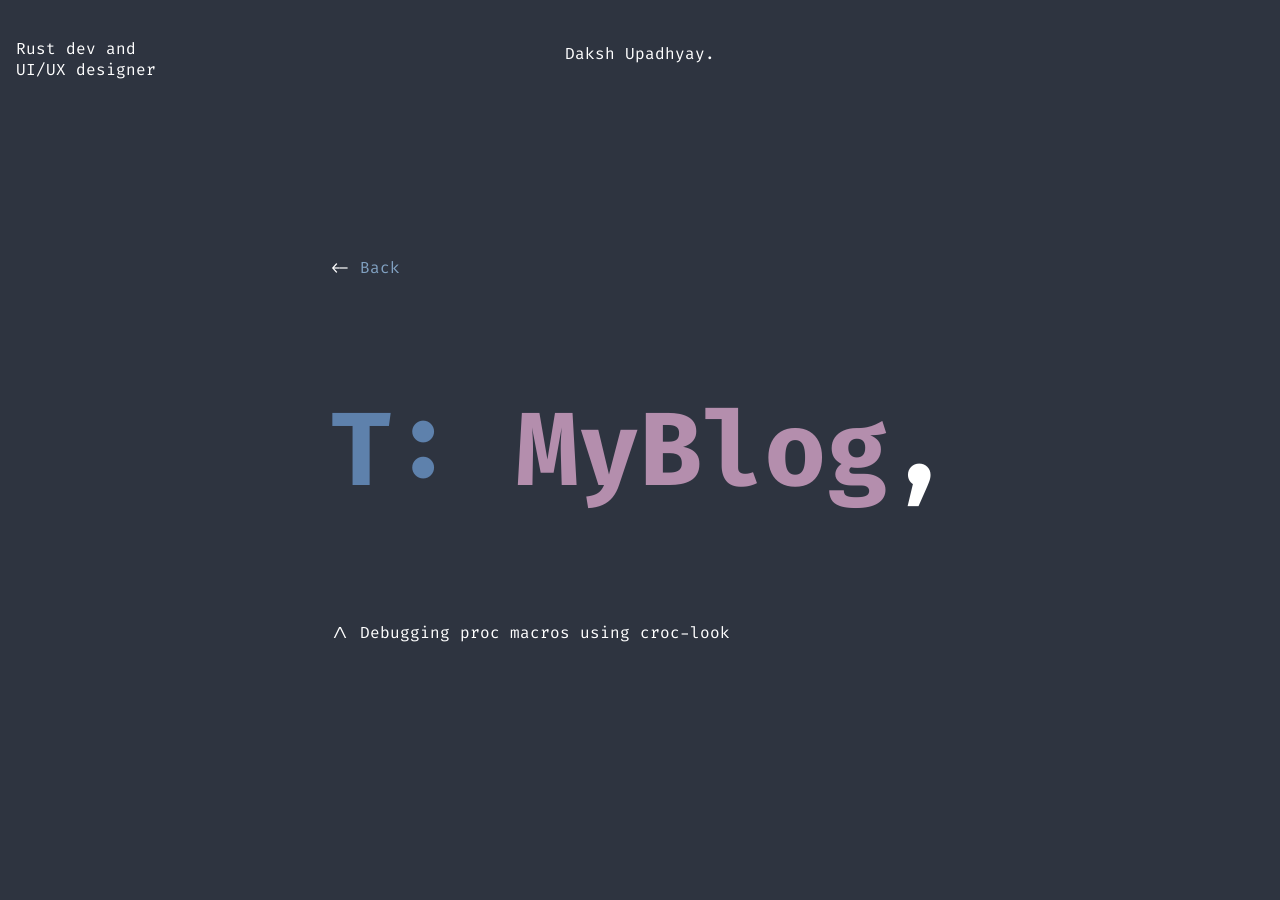
==== blog/index.html @ 4721a66f "Deploying to gh-pages from @ Daksh14/PW@8d841fd39e503995df10702f34d4fd4210673f80 🚀" ====
<!DOCTYPE html>
<html lang="en">

<head>
  <meta charset="UTF-8">
  <meta name="viewport" content="width=device-width, initial-scale=1.0">
  <meta name="description" content="This is my blog where I post about projects or interesting things" />
  <meta name="keywords" content="Rust, dev, Daksh, Upadhyay, blog">
  <!-- Open graph -->
  <meta property="og:title" content="Daksh Upadhyay's blog">
  <meta property="og:description" content="This is my blog where I post about projects or interesting things" />
  <meta property="og:type" content="website" />
  <meta property="og:locale" content="en_US">
  <!-- Twitter -->
  <meta name="twitter:card" content="summary">
  <meta name="twitter:site" content="@weegee970">
  <meta name="twitter:creator" content="@weegee970">
  <meta name="twitter:title" content="Daksh Upadhyay's Blog">
  <meta name="twitter:description" content="This is my blog where I post about projects or interesting things">
  <!-- Google -->
  <meta name="robots" content="noarchive"/>

  <title>Daksh Upadhyay's Blog</title>
  <!-- Fira Code -->
  <link rel="preconnect" href="https://fonts.googleapis.com">
  <link rel="preconnect" href="https://fonts.gstatic.com" crossorigin>
  <link href="https://fonts.googleapis.com/css2?family=Fira+Code:wght@300;400;500;700&display=swap" rel="stylesheet">
  <!-- Animate.css -->
  <link rel="stylesheet" href="https://cdnjs.cloudflare.com/ajax/libs/animate.css/4.1.1/animate.min.css">
  <!-- CSS File -->
  <link rel="stylesheet" href="../assets/styles/main.css">

  <!-- Global site tag (gtag.js) - Google Analytics -->
  <script async src="https://www.googletagmanager.com/gtag/js?id=G-94FNY2KKSH"></script>
  <script>
    window.dataLayer = window.dataLayer || [];
    function gtag(){dataLayer.push(arguments);}
    gtag('js', new Date());

    gtag('config', 'G-94FNY2KKSH');
  </script>
</head>
<body class="bg">
  <header>
    <div class="parent container-lg">
      <div class="left-part">
        <p class="no-margin-padding">Rust dev and <br>UI/UX designer</p></div>
        <div class="center-part"><p><a class="underline" href="./">Daksh Upadhyay.</a></p></div>
    </div>
  </header>
  <div class="container-lg bg">
    <main>
      <div class="first-page">
        <div>
          <p><- <a href="/" class="underline color-3">Back</a></p>
          <p class="main-text">
            <span class="color-2">T:</span> <span class="color-6">MyBlog</span>,</p>
          <p class="blog-listing">/\ <a class="underline" href="./dpmucl.html">Debugging proc macros using croc-look</a></p>
        </div>
      </div>
    </main>
  </div>
</body>
</html>
---- assets/styles/main.css ----
html{height:100%;box-sizing:border-box;font-size:100%}*,*:before,*:after{box-sizing:inherit}body{margin:0;padding:0;height:100%;overflow-x:hidden;font-family:"Fira Code",monospace !important;color:#fff}h1,h2,h3,h4,h5{margin:0;padding:0}h1{font-size:200%}.no-margin-padding{margin:0;padding:0}a{text-decoration:none;color:inherit}.color-1{color:#4c566a}.color-2{color:#5e81ac}.color-3{color:#81a1c1}.color-4{color:#88c0d0}.color-5{color:#ebcb8b}.color-6{color:#b48ead}.color-7{color:#22e0dc}.color-8{color:#a3be8c}.bg{background:#2e3440}.container-lg{margin:0 auto;padding-right:1rem;padding-left:1rem;width:100%}@media(min-width: 1200px){.container-lg{max-width:1500px}}@media(min-width: 1800px){.container-lg{max-width:1600px}}header{position:absolute;width:100%;height:80px}header .parent{display:grid;height:100%;grid-template-columns:repeat(3, 1fr);margin:0 auto}header .center-part{text-align:center}@media(max-width: 700px){header .center-part{grid-column:3;text-align:right}}header .center-part p{left:0;right:0}header .center-part,header .left-part{position:relative}header .center-part p,header .left-part p{white-space:nowrap;position:absolute;bottom:0}@media(max-width: 700px){header .center-part p,header .left-part p{font-size:10px}}header:after{flex:1;content:""}footer{background:#4c566a;padding:50px}@media(max-width: 700px){footer{padding:30px}}.commit-details{font-size:1rem}.main-text{white-space:nowrap;font-size:calc(1.775rem + 6.3vw);font-weight:900}@media(min-width: 1200px){.main-text{font-size:6.5rem}}@media(max-width: 940px){.main-text{font-size:calc(1.625rem + 4.5vw)}}@media(max-width: 940px)and (min-width: 1200px){.main-text{font-size:5rem}}@media(max-width: 600px){.main-text{font-size:calc(1.425rem + 2.1vw)}}@media(max-width: 600px)and (min-width: 1200px){.main-text{font-size:3rem}}main .first-page{height:100vh;display:flex;align-items:center;justify-content:center;flex-direction:column}main .first-page .blog-announcement{position:relative}main .first-page .blog-listing{white-space:nowrap}main .second-page{height:100%}main .second-page .projects{display:grid;grid-gap:20px;grid-template-columns:.5fr 1fr .8fr;grid-template-rows:1fr 1fr;grid-auto-rows:minmax(-webkit-min-content, -webkit-max-content);grid-auto-rows:minmax(min-content, max-content)}@media(max-width: 940px){main .second-page .projects{grid-template-rows:auto 1fr 1fr 1fr 1fr}}main .second-page .projects .title-text .inline-text{margin:0;padding:0;display:inline !important}@media(max-width: 940px){main .second-page .projects .title-text{grid-row:1;width:100%;grid-column:1}main .second-page .projects .title-text .inline-text{display:block !important}main .second-page .projects .title-text .inline-text br{display:none}}main .second-page .projects .rtoml{grid-row:2/3;grid-column:1/1;background:#b48ead}@media(max-width: 940px){main .second-page .projects .rtoml{grid-row:2;grid-column:1/span 3}}main .second-page .projects .octane{grid-row:1/span 2;grid-column:2/2;background-image:url("https://raw.githubusercontent.com/OctaneWeb/OctaneSite/develop/docs/assets/logo.png");background-size:cover}main .second-page .projects .octane .card{background:rgba(76,86,106,.6)}@media(max-width: 940px){main .second-page .projects .octane{grid-row:3;grid-column:1/span 3}}main .second-page .projects .co-chat{grid-row:1/1;grid-column:3/3}main .second-page .projects .co-chat .card{background:#ebcb8b;color:#000}@media(max-width: 940px){main .second-page .projects .co-chat{grid-row:4;grid-column:1/span 3}}main .second-page .projects .sanitizer .card{background:#5e81ac}main .second-page .projects .sanitizer .card .underline:after{background-color:#88c0d0}@media(max-width: 940px){main .second-page .projects .sanitizer{grid-row:5;grid-column:1/span 3}}main .second-page .card{height:100%;padding:25px;display:flex;align-items:center;border-radius:20px;background:#4c566a}@media(max-width: 940px){main .second-page .card{padding:20px}}main .second-page .card h1{font-weight:900;font-size:calc(1.325rem + 0.9vw)}@media(min-width: 1200px){main .second-page .card h1{font-size:2rem}}main .second-page .card h3{font-size:1.2rem;margin-top:10px}main .second-page .card span{font-size:12px}main .second-page .card button{margin-top:30px}main .blog-post{position:relative;top:150px;height:100%;display:flex;align-items:center;justify-content:center;flex-direction:column}main .blog-post ul{list-style-type:"-> "}main .blog-post ul li{margin-bottom:10px}main .blog-post code{background:#f9f5d7;color:#000;white-space:nowrap;padding:3px}main .blog-post pre{background:#f9f5d7;padding-left:2px}main .blog-post pre code{white-space:inherit;background:none}main .blog-post video{width:100%}main .blog-post .center{text-align:center}main .blog-post div{position:relative;max-width:60%}@media(max-width: 1000px){main .blog-post div{max-width:80%}}@media(max-width: 600px){main .blog-post div{max-width:100%}}main .blog-post .heading{max-width:90%;font-size:calc(1.375rem + 1.5vw);font-weight:900}@media(min-width: 1200px){main .blog-post .heading{font-size:2.5rem}}@media(max-width: 940px){main .blog-post .heading{font-size:calc(1.275rem + 0.3vw)}}@media(max-width: 940px)and (min-width: 1200px){main .blog-post .heading{font-size:1.5rem}}main .blog-post .date{margin-right:auto}main .blog-post .duration{position:absolute;right:0;margin:0;top:0}main .blog-post .content{font-weight:100;font-size:1.2em}main .blog-post .footer-blog{max-width:100%;width:100%;position:relative;margin-top:50px;margin-bottom:50px}main .third-page{padding-top:100px;padding-bottom:100px;text-align:center}button{background:rgba(0,0,0,0);border:1px solid #b48ead;border-radius:20px;font-family:"Fira Code";padding:10px;cursor:pointer;font-weight:bold;color:#fff;background:#b48ead;outline:none}.commit{display:inline;font-weight:900;background:linear-gradient(to right, #FFF 20%, #88C0D0 40%, #88C0D0 60%, #FFF 80%);background-size:400%;color:rgba(0,0,0,0);-webkit-background-clip:text;animation:shine 5s linear infinite;-webkit-animation:shine 5s linear infinite}@keyframes shine{to{background-position:400%}}.underline{display:inline-block;position:relative;cursor:pointer}.underline:after{content:"";position:absolute;width:100%;transform:scaleX(0);height:1px;bottom:0;top:90%;left:0;background-color:#fff;transform-origin:bottom right;transition:transform .25s ease-out}.underline:hover:after{transform:scaleX(1);transform-origin:bottom left}.equals{position:relative;left:-50px}.top{position:relative;top:-50px;opacity:0}.right{position:relative;right:-50px;opacity:0}.left{position:relative;left:-50px;opacity:0}.dots{opacity:0}
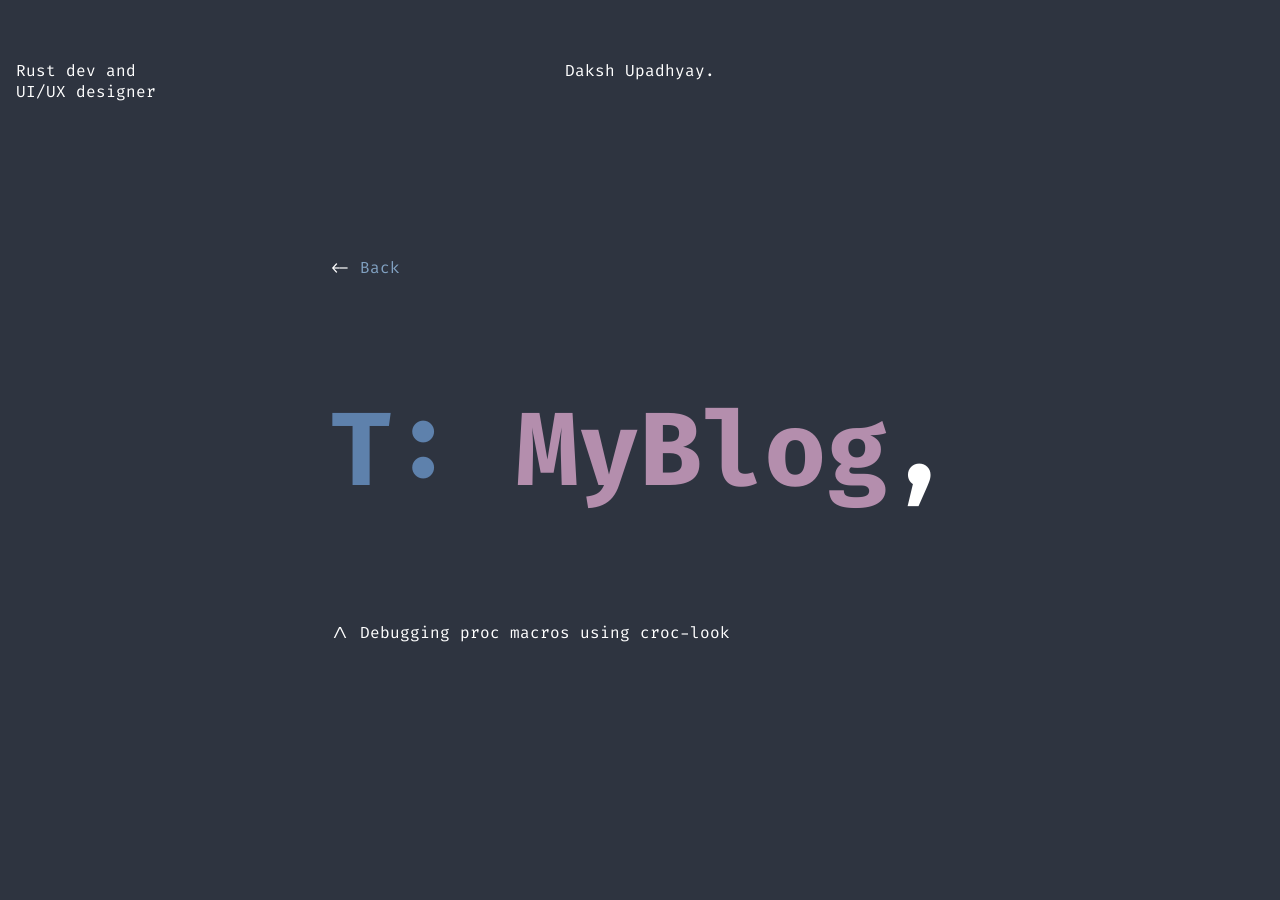
==== commit daca18a2: "Deploying to gh-pages from @ Daksh14/PW@a9b4611c2a81df8f268115107e72e4b042eb926b 🚀" ====
--- a/blog/index.html
+++ b/blog/index.html
@@ -39,6 +39,10 @@
 
     gtag('config', 'G-94FNY2KKSH');
   </script>
+  <script src="https://swetrix.org/swetrix.js" defer></script>
+  <!-- Ad -->
+  <script async src="https://pagead2.googlesyndication.com/pagead/js/adsbygoogle.js?client=ca-pub-7095099642760579"
+     crossorigin="anonymous"></script>
 </head>
 <body class="bg">
   <header>
@@ -60,5 +64,24 @@
       </div>
     </main>
   </div>
+  <script>
+    document.addEventListener('DOMContentLoaded', () => {
+      // Initialising the script with the Project ID
+      // you can find in the dashboards
+      swetrix.init('QgzKhY7hDGrm')
+
+      // Tracking page views
+      swetrix.trackViews()
+    })
+  </script>
+
+  <noscript>
+    <img
+      src="https://api.swetrix.com/log/noscript?pid=QgzKhY7hDGrm"
+      alt=""
+      referrerpolicy="no-referrer-when-downgrade"
+    />
+  </noscript>
+  
 </body>
 </html>
--- a/assets/styles/main.css
+++ b/assets/styles/main.css
@@ -1 +1 @@
-html{height:100%;box-sizing:border-box;font-size:100%}*,*:before,*:after{box-sizing:inherit}body{margin:0;padding:0;height:100%;overflow-x:hidden;font-family:"Fira Code",monospace !important;color:#fff}h1,h2,h3,h4,h5{margin:0;padding:0}h1{font-size:200%}.no-margin-padding{margin:0;padding:0}a{text-decoration:none;color:inherit}.color-1{color:#4c566a}.color-2{color:#5e81ac}.color-3{color:#81a1c1}.color-4{color:#88c0d0}.color-5{color:#ebcb8b}.color-6{color:#b48ead}.color-7{color:#22e0dc}.color-8{color:#a3be8c}.bg{background:#2e3440}.container-lg{margin:0 auto;padding-right:1rem;padding-left:1rem;width:100%}@media(min-width: 1200px){.container-lg{max-width:1500px}}@media(min-width: 1800px){.container-lg{max-width:1600px}}header{position:absolute;width:100%;height:80px}header .parent{display:grid;height:100%;grid-template-columns:repeat(3, 1fr);margin:0 auto}header .center-part{text-align:center}@media(max-width: 700px){header .center-part{grid-column:3;text-align:right}}header .center-part p{left:0;right:0}header .center-part,header .left-part{position:relative}header .center-part p,header .left-part p{white-space:nowrap;position:absolute;bottom:0}@media(max-width: 700px){header .center-part p,header .left-part p{font-size:10px}}header:after{flex:1;content:""}footer{background:#4c566a;padding:50px}@media(max-width: 700px){footer{padding:30px}}.commit-details{font-size:1rem}.main-text{white-space:nowrap;font-size:calc(1.775rem + 6.3vw);font-weight:900}@media(min-width: 1200px){.main-text{font-size:6.5rem}}@media(max-width: 940px){.main-text{font-size:calc(1.625rem + 4.5vw)}}@media(max-width: 940px)and (min-width: 1200px){.main-text{font-size:5rem}}@media(max-width: 600px){.main-text{font-size:calc(1.425rem + 2.1vw)}}@media(max-width: 600px)and (min-width: 1200px){.main-text{font-size:3rem}}main .first-page{height:100vh;display:flex;align-items:center;justify-content:center;flex-direction:column}main .first-page .blog-announcement{position:relative}main .first-page .blog-listing{white-space:nowrap}main .second-page{height:100%}main .second-page .projects{display:grid;grid-gap:20px;grid-template-columns:.5fr 1fr .8fr;grid-template-rows:1fr 1fr;grid-auto-rows:minmax(-webkit-min-content, -webkit-max-content);grid-auto-rows:minmax(min-content, max-content)}@media(max-width: 940px){main .second-page .projects{grid-template-rows:auto 1fr 1fr 1fr 1fr}}main .second-page .projects .title-text .inline-text{margin:0;padding:0;display:inline !important}@media(max-width: 940px){main .second-page .projects .title-text{grid-row:1;width:100%;grid-column:1}main .second-page .projects .title-text .inline-text{display:block !important}main .second-page .projects .title-text .inline-text br{display:none}}main .second-page .projects .rtoml{grid-row:2/3;grid-column:1/1;background:#b48ead}@media(max-width: 940px){main .second-page .projects .rtoml{grid-row:2;grid-column:1/span 3}}main .second-page .projects .octane{grid-row:1/span 2;grid-column:2/2;background-image:url("https://raw.githubusercontent.com/OctaneWeb/OctaneSite/develop/docs/assets/logo.png");background-size:cover}main .second-page .projects .octane .card{background:rgba(76,86,106,.6)}@media(max-width: 940px){main .second-page .projects .octane{grid-row:3;grid-column:1/span 3}}main .second-page .projects .co-chat{grid-row:1/1;grid-column:3/3}main .second-page .projects .co-chat .card{background:#ebcb8b;color:#000}@media(max-width: 940px){main .second-page .projects .co-chat{grid-row:4;grid-column:1/span 3}}main .second-page .projects .sanitizer .card{background:#5e81ac}main .second-page .projects .sanitizer .card .underline:after{background-color:#88c0d0}@media(max-width: 940px){main .second-page .projects .sanitizer{grid-row:5;grid-column:1/span 3}}main .second-page .card{height:100%;padding:25px;display:flex;align-items:center;border-radius:20px;background:#4c566a}@media(max-width: 940px){main .second-page .card{padding:20px}}main .second-page .card h1{font-weight:900;font-size:calc(1.325rem + 0.9vw)}@media(min-width: 1200px){main .second-page .card h1{font-size:2rem}}main .second-page .card h3{font-size:1.2rem;margin-top:10px}main .second-page .card span{font-size:12px}main .second-page .card button{margin-top:30px}main .blog-post{position:relative;top:150px;height:100%;display:flex;align-items:center;justify-content:center;flex-direction:column}main .blog-post ul{list-style-type:"-> "}main .blog-post ul li{margin-bottom:10px}main .blog-post code{background:#f9f5d7;color:#000;white-space:nowrap;padding:3px}main .blog-post pre{background:#f9f5d7;padding-left:2px}main .blog-post pre code{white-space:inherit;background:none}main .blog-post video{width:100%}main .blog-post .center{text-align:center}main .blog-post div{position:relative;max-width:60%}@media(max-width: 1000px){main .blog-post div{max-width:80%}}@media(max-width: 600px){main .blog-post div{max-width:100%}}main .blog-post .heading{max-width:90%;font-size:calc(1.375rem + 1.5vw);font-weight:900}@media(min-width: 1200px){main .blog-post .heading{font-size:2.5rem}}@media(max-width: 940px){main .blog-post .heading{font-size:calc(1.275rem + 0.3vw)}}@media(max-width: 940px)and (min-width: 1200px){main .blog-post .heading{font-size:1.5rem}}main .blog-post .date{margin-right:auto}main .blog-post .duration{position:absolute;right:0;margin:0;top:0}main .blog-post .content{font-weight:100;font-size:1.2em}main .blog-post .footer-blog{max-width:100%;width:100%;position:relative;margin-top:50px;margin-bottom:50px}main .third-page{padding-top:100px;padding-bottom:100px;text-align:center}button{background:rgba(0,0,0,0);border:1px solid #b48ead;border-radius:20px;font-family:"Fira Code";padding:10px;cursor:pointer;font-weight:bold;color:#fff;background:#b48ead;outline:none}.commit{display:inline;font-weight:900;background:linear-gradient(to right, #FFF 20%, #88C0D0 40%, #88C0D0 60%, #FFF 80%);background-size:400%;color:rgba(0,0,0,0);-webkit-background-clip:text;animation:shine 5s linear infinite;-webkit-animation:shine 5s linear infinite}@keyframes shine{to{background-position:400%}}.underline{display:inline-block;position:relative;cursor:pointer}.underline:after{content:"";position:absolute;width:100%;transform:scaleX(0);height:1px;bottom:0;top:90%;left:0;background-color:#fff;transform-origin:bottom right;transition:transform .25s ease-out}.underline:hover:after{transform:scaleX(1);transform-origin:bottom left}.equals{position:relative;left:-50px}.top{position:relative;top:-50px;opacity:0}.right{position:relative;right:-50px;opacity:0}.left{position:relative;left:-50px;opacity:0}.dots{opacity:0}
+html{height:100%;box-sizing:border-box;font-size:100%}*,*:before,*:after{box-sizing:inherit}body{margin:0;padding:0;height:100%;overflow-x:hidden;font-family:"Fira Code",monospace !important;color:#fff}h1,h2,h3,h4,h5{margin:0;padding:0}h1{font-size:200%}.no-margin-padding{margin:0;padding:0}a{text-decoration:none;color:inherit}.color-1{color:#4c566a}.color-2{color:#5e81ac}.color-3{color:#81a1c1}.color-4{color:#88c0d0}.color-5{color:#ebcb8b}.color-6{color:#b48ead}.color-7{color:#22e0dc}.color-8{color:#a3be8c}.bg{background:#2e3440}.container-lg{margin:0 auto;padding-right:1rem;padding-left:1rem;width:100%}@media(min-width: 1200px){.container-lg{max-width:1500px}}@media(min-width: 1800px){.container-lg{max-width:1600px}}header{position:absolute;width:100%;height:80px}header .parent{display:grid;height:100%;grid-template-columns:repeat(3, 1fr);margin:0 auto}header .center-part{text-align:center}@media(max-width: 700px){header .center-part{grid-column:3;text-align:right}}header .center-part p{left:0;right:0}header .center-part p,header .left-part p,header .right-part p{display:inline;white-space:nowrap;position:relative;top:60px}@media(max-width: 700px){header .center-part p,header .left-part p,header .right-part p{font-size:10px}}header .right-part{text-align:right;grid-column:3}header .right-part p{margin-right:20px}header:after{flex:1;content:""}footer{background:#4c566a;padding:50px}@media(max-width: 700px){footer{padding:30px}}.commit-details{font-size:1rem}.main-text{white-space:nowrap;font-size:calc(1.775rem + 6.3vw);font-weight:900}@media(min-width: 1200px){.main-text{font-size:6.5rem}}@media(max-width: 940px){.main-text{font-size:calc(1.625rem + 4.5vw)}}@media(max-width: 940px)and (min-width: 1200px){.main-text{font-size:5rem}}@media(max-width: 600px){.main-text{font-size:calc(1.425rem + 2.1vw)}}@media(max-width: 600px)and (min-width: 1200px){.main-text{font-size:3rem}}main .first-page{height:100vh;display:flex;align-items:center;justify-content:center;flex-direction:column}main .first-page .blog-announcement{position:relative}main .second-page{height:100%}main .second-page .projects{display:grid;grid-gap:20px;grid-template-columns:.5fr 1fr .8fr;grid-template-rows:1fr 1fr 1fr;grid-auto-rows:minmax(-webkit-min-content, -webkit-max-content);grid-auto-rows:minmax(min-content, max-content)}@media(max-width: 940px){main .second-page .projects{grid-template-rows:auto 1fr 1fr 1fr 1fr 1fr}}main .second-page .projects .title-text .inline-text{margin:0;padding:0;display:inline !important}@media(max-width: 940px){main .second-page .projects .title-text{grid-row:1;width:100%;grid-column:1}main .second-page .projects .title-text .inline-text{display:block !important}main .second-page .projects .title-text .inline-text br{display:none}}main .second-page .projects .rtoml{grid-row:2/3;grid-column:1/1;background:#b48ead}@media(max-width: 940px){main .second-page .projects .rtoml{grid-row:2;grid-column:1/span 3}}main .second-page .projects .octane{grid-row:1/span 2;grid-column:2/2;background-image:url("https://raw.githubusercontent.com/OctaneWeb/OctaneSite/develop/docs/assets/logo.png");background-size:cover}main .second-page .projects .octane .card{background:rgba(76,86,106,.6)}@media(max-width: 940px){main .second-page .projects .octane{grid-row:3;grid-column:1/span 3}}main .second-page .projects .co-chat{grid-row:1/1;grid-column:3/3}main .second-page .projects .co-chat .card{background:#ebcb8b;color:#000}@media(max-width: 940px){main .second-page .projects .co-chat{grid-row:4;grid-column:1/span 3}}main .second-page .projects .sanitizer .card{background:#5e81ac}main .second-page .projects .sanitizer .card .underline:after{background-color:#88c0d0}@media(max-width: 940px){main .second-page .projects .sanitizer{grid-row:5;grid-column:1/span 3}}main .second-page .projects .croc-look{grid-row:3/3;grid-column:1/3}main .second-page .projects .croc-look .card{background:#4c566a}main .second-page .projects .croc-look .card .underline:after{background-color:#88c0d0}@media(max-width: 940px){main .second-page .projects .croc-look{grid-row:6;grid-column:1/span 3}}main .second-page .projects .iso-rs{color:#000;grid-row:3/3;grid-column:3/4}main .second-page .projects .iso-rs .card{background:#88c0d0}main .second-page .projects .iso-rs .card .underline:after{background-color:#88c0d0}@media(max-width: 940px){main .second-page .projects .iso-rs{grid-row:7;grid-column:1/span 3}}main .second-page .card{height:100%;padding:25px;display:flex;align-items:center;border-radius:20px;background:#4c566a}main .second-page .card .other-info{font-size:.8em}@media(max-width: 940px){main .second-page .card{padding:20px}}main .second-page .card h1{font-weight:900;font-size:calc(1.325rem + 0.9vw)}@media(min-width: 1200px){main .second-page .card h1{font-size:2rem}}main .second-page .card h3{font-size:1.2rem;margin-top:10px}main .second-page .card span{font-size:12px}main .second-page .card button{margin-top:10px}main .blog-post{position:relative;top:150px;height:100%;display:flex;align-items:center;justify-content:center;flex-direction:column}main .blog-post ul{list-style-type:"-> "}main .blog-post ul li{margin-bottom:10px}main .blog-post code{background:#f9f5d7;color:#000;padding:3px}main .blog-post pre{background:#f9f5d7;padding-left:2px}main .blog-post pre code{background:none}main .blog-post video{width:100%}main .blog-post .center{text-align:center}main .blog-post div{position:relative;max-width:60%}@media(max-width: 1000px){main .blog-post div{max-width:80%}}@media(max-width: 600px){main .blog-post div{max-width:100%}}main .blog-post .heading{max-width:90%;font-size:calc(1.375rem + 1.5vw);font-weight:900}@media(min-width: 1200px){main .blog-post .heading{font-size:2.5rem}}@media(max-width: 940px){main .blog-post .heading{font-size:calc(1.275rem + 0.3vw)}}@media(max-width: 940px)and (min-width: 1200px){main .blog-post .heading{font-size:1.5rem}}main .blog-post .date{margin-right:auto}main .blog-post .duration{position:absolute;right:0;top:0}main .blog-post .content{font-weight:100;font-size:1.2em}main .blog-post .footer-blog{max-width:100%;width:100%;position:relative;margin-top:50px;margin-bottom:50px}main .third-page{padding-top:100px;padding-bottom:100px;text-align:center}button{background:rgba(0,0,0,0);border:1px solid #b48ead;border-radius:20px;font-family:"Fira Code";padding:10px;cursor:pointer;font-weight:bold;color:#fff;background:#b48ead;outline:none}.commit{display:inline;font-weight:900;background:linear-gradient(to right, #FFF 20%, #88C0D0 40%, #88C0D0 60%, #FFF 80%);background-size:400%;color:rgba(0,0,0,0);-webkit-background-clip:text;animation:shine 5s linear infinite;-webkit-animation:shine 5s linear infinite}@keyframes shine{to{background-position:400%}}.underline{display:inline-block;position:relative;cursor:pointer}.underline:after{content:"";position:absolute;width:100%;transform:scaleX(0);height:1px;bottom:0;top:90%;left:0;background-color:#fff;transform-origin:bottom right;transition:transform .25s ease-out}.underline:hover:after{transform:scaleX(1);transform-origin:bottom left}.equals{position:relative;left:-50px}.top{position:relative;top:-50px;opacity:0}.right{position:relative;right:-50px;opacity:0}.left{position:relative;left:-50px;opacity:0}.dots{opacity:0}
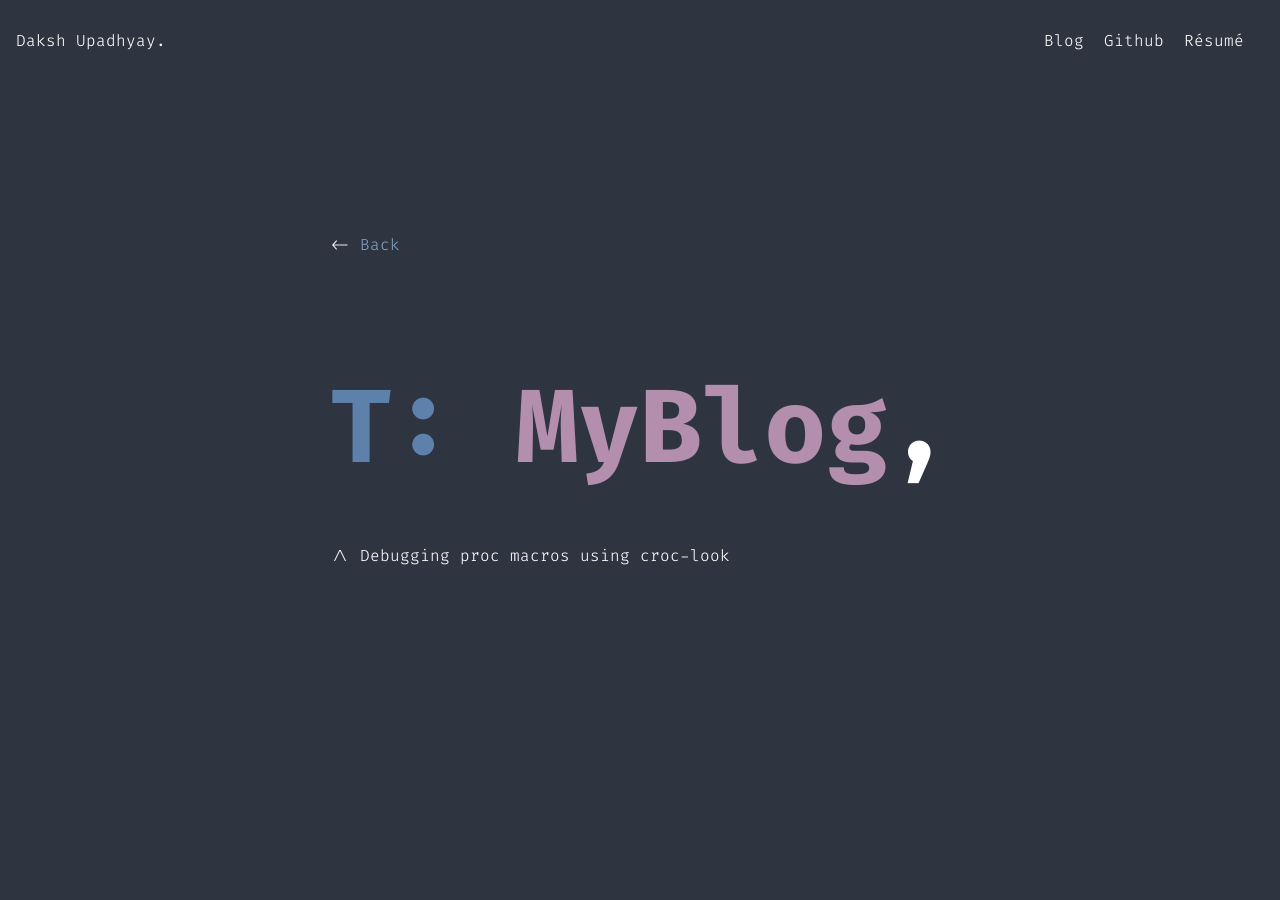
==== commit 11ccd0ad: "Deploying to gh-pages from @ Daksh14/PW@a15ccd7bb21bb9f2c021adbe315d5c6ece869917 🚀" ====
--- a/blog/index.html
+++ b/blog/index.html
@@ -47,14 +47,15 @@
 <body class="bg">
   <header>
     <div class="parent container-lg">
-      <div class="left-part">
-        <p class="no-margin-padding">Rust dev and <br>UI/UX designer</p></div>
-        <div class="center-part"><p><a class="underline" href="./">Daksh Upadhyay.</a></p></div>
+      <div class="left-part"><p class="no-margin-padding">Daksh Upadhyay.</p></div>
+        <div class="right-part">
+          <p class="no-margin-padding"><a class="underline" href="/blog">Blog</a></p><p class="no-margin-padding"><a class="underline" href="https://github.com/Daksh14">Github</a></p><p class="no-margin-padding"><a class="underline" href="/Resume-cencored.pdf">Résumé</a></p>
+        </div>
     </div>
   </header>
-  <div class="container-lg bg">
-    <main>
-      <div class="first-page">
+  <div class="container-lg bg" style="height: 100%;">
+    <main style="height: 100%;">
+      <div class="first-page first-page-blog" style="height: 100%;">
         <div>
           <p><- <a href="/" class="underline color-3">Back</a></p>
           <p class="main-text">
--- a/assets/styles/main.css
+++ b/assets/styles/main.css
@@ -1 +1 @@
-html{height:100%;box-sizing:border-box;font-size:100%}*,*:before,*:after{box-sizing:inherit}body{margin:0;padding:0;height:100%;overflow-x:hidden;font-family:"Fira Code",monospace !important;color:#fff}h1,h2,h3,h4,h5{margin:0;padding:0}h1{font-size:200%}.no-margin-padding{margin:0;padding:0}a{text-decoration:none;color:inherit}.color-1{color:#4c566a}.color-2{color:#5e81ac}.color-3{color:#81a1c1}.color-4{color:#88c0d0}.color-5{color:#ebcb8b}.color-6{color:#b48ead}.color-7{color:#22e0dc}.color-8{color:#a3be8c}.bg{background:#2e3440}.container-lg{margin:0 auto;padding-right:1rem;padding-left:1rem;width:100%}@media(min-width: 1200px){.container-lg{max-width:1500px}}@media(min-width: 1800px){.container-lg{max-width:1600px}}header{position:absolute;width:100%;height:80px}header .parent{display:grid;height:100%;grid-template-columns:repeat(3, 1fr);margin:0 auto}header .center-part{text-align:center}@media(max-width: 700px){header .center-part{grid-column:3;text-align:right}}header .center-part p{left:0;right:0}header .center-part p,header .left-part p,header .right-part p{display:inline;white-space:nowrap;position:relative;top:60px}@media(max-width: 700px){header .center-part p,header .left-part p,header .right-part p{font-size:10px}}header .right-part{text-align:right;grid-column:3}header .right-part p{margin-right:20px}header:after{flex:1;content:""}footer{background:#4c566a;padding:50px}@media(max-width: 700px){footer{padding:30px}}.commit-details{font-size:1rem}.main-text{white-space:nowrap;font-size:calc(1.775rem + 6.3vw);font-weight:900}@media(min-width: 1200px){.main-text{font-size:6.5rem}}@media(max-width: 940px){.main-text{font-size:calc(1.625rem + 4.5vw)}}@media(max-width: 940px)and (min-width: 1200px){.main-text{font-size:5rem}}@media(max-width: 600px){.main-text{font-size:calc(1.425rem + 2.1vw)}}@media(max-width: 600px)and (min-width: 1200px){.main-text{font-size:3rem}}main .first-page{height:100vh;display:flex;align-items:center;justify-content:center;flex-direction:column}main .first-page .blog-announcement{position:relative}main .second-page{height:100%}main .second-page .projects{display:grid;grid-gap:20px;grid-template-columns:.5fr 1fr .8fr;grid-template-rows:1fr 1fr 1fr;grid-auto-rows:minmax(-webkit-min-content, -webkit-max-content);grid-auto-rows:minmax(min-content, max-content)}@media(max-width: 940px){main .second-page .projects{grid-template-rows:auto 1fr 1fr 1fr 1fr 1fr}}main .second-page .projects .title-text .inline-text{margin:0;padding:0;display:inline !important}@media(max-width: 940px){main .second-page .projects .title-text{grid-row:1;width:100%;grid-column:1}main .second-page .projects .title-text .inline-text{display:block !important}main .second-page .projects .title-text .inline-text br{display:none}}main .second-page .projects .rtoml{grid-row:2/3;grid-column:1/1;background:#b48ead}@media(max-width: 940px){main .second-page .projects .rtoml{grid-row:2;grid-column:1/span 3}}main .second-page .projects .octane{grid-row:1/span 2;grid-column:2/2;background-image:url("https://raw.githubusercontent.com/OctaneWeb/OctaneSite/develop/docs/assets/logo.png");background-size:cover}main .second-page .projects .octane .card{background:rgba(76,86,106,.6)}@media(max-width: 940px){main .second-page .projects .octane{grid-row:3;grid-column:1/span 3}}main .second-page .projects .co-chat{grid-row:1/1;grid-column:3/3}main .second-page .projects .co-chat .card{background:#ebcb8b;color:#000}@media(max-width: 940px){main .second-page .projects .co-chat{grid-row:4;grid-column:1/span 3}}main .second-page .projects .sanitizer .card{background:#5e81ac}main .second-page .projects .sanitizer .card .underline:after{background-color:#88c0d0}@media(max-width: 940px){main .second-page .projects .sanitizer{grid-row:5;grid-column:1/span 3}}main .second-page .projects .croc-look{grid-row:3/3;grid-column:1/3}main .second-page .projects .croc-look .card{background:#4c566a}main .second-page .projects .croc-look .card .underline:after{background-color:#88c0d0}@media(max-width: 940px){main .second-page .projects .croc-look{grid-row:6;grid-column:1/span 3}}main .second-page .projects .iso-rs{color:#000;grid-row:3/3;grid-column:3/4}main .second-page .projects .iso-rs .card{background:#88c0d0}main .second-page .projects .iso-rs .card .underline:after{background-color:#88c0d0}@media(max-width: 940px){main .second-page .projects .iso-rs{grid-row:7;grid-column:1/span 3}}main .second-page .card{height:100%;padding:25px;display:flex;align-items:center;border-radius:20px;background:#4c566a}main .second-page .card .other-info{font-size:.8em}@media(max-width: 940px){main .second-page .card{padding:20px}}main .second-page .card h1{font-weight:900;font-size:calc(1.325rem + 0.9vw)}@media(min-width: 1200px){main .second-page .card h1{font-size:2rem}}main .second-page .card h3{font-size:1.2rem;margin-top:10px}main .second-page .card span{font-size:12px}main .second-page .card button{margin-top:10px}main .blog-post{position:relative;top:150px;height:100%;display:flex;align-items:center;justify-content:center;flex-direction:column}main .blog-post ul{list-style-type:"-> "}main .blog-post ul li{margin-bottom:10px}main .blog-post code{background:#f9f5d7;color:#000;padding:3px}main .blog-post pre{background:#f9f5d7;padding-left:2px}main .blog-post pre code{background:none}main .blog-post video{width:100%}main .blog-post .center{text-align:center}main .blog-post div{position:relative;max-width:60%}@media(max-width: 1000px){main .blog-post div{max-width:80%}}@media(max-width: 600px){main .blog-post div{max-width:100%}}main .blog-post .heading{max-width:90%;font-size:calc(1.375rem + 1.5vw);font-weight:900}@media(min-width: 1200px){main .blog-post .heading{font-size:2.5rem}}@media(max-width: 940px){main .blog-post .heading{font-size:calc(1.275rem + 0.3vw)}}@media(max-width: 940px)and (min-width: 1200px){main .blog-post .heading{font-size:1.5rem}}main .blog-post .date{margin-right:auto}main .blog-post .duration{position:absolute;right:0;top:0}main .blog-post .content{font-weight:100;font-size:1.2em}main .blog-post .footer-blog{max-width:100%;width:100%;position:relative;margin-top:50px;margin-bottom:50px}main .third-page{padding-top:100px;padding-bottom:100px;text-align:center}button{background:rgba(0,0,0,0);border:1px solid #b48ead;border-radius:20px;font-family:"Fira Code";padding:10px;cursor:pointer;font-weight:bold;color:#fff;background:#b48ead;outline:none}.commit{display:inline;font-weight:900;background:linear-gradient(to right, #FFF 20%, #88C0D0 40%, #88C0D0 60%, #FFF 80%);background-size:400%;color:rgba(0,0,0,0);-webkit-background-clip:text;animation:shine 5s linear infinite;-webkit-animation:shine 5s linear infinite}@keyframes shine{to{background-position:400%}}.underline{display:inline-block;position:relative;cursor:pointer}.underline:after{content:"";position:absolute;width:100%;transform:scaleX(0);height:1px;bottom:0;top:90%;left:0;background-color:#fff;transform-origin:bottom right;transition:transform .25s ease-out}.underline:hover:after{transform:scaleX(1);transform-origin:bottom left}.equals{position:relative;left:-50px}.top{position:relative;top:-50px;opacity:0}.right{position:relative;right:-50px;opacity:0}.left{position:relative;left:-50px;opacity:0}.dots{opacity:0}
+html{height:100%;box-sizing:border-box;font-size:100%}*,*:before,*:after{box-sizing:inherit}body{margin:0;padding:0;height:100%;overflow-x:hidden;font-family:"Fira Code",monospace !important;color:#fff}h1,h2,h3,h4,h5{margin:0;padding:0}h1{font-size:200%}.no-margin-padding{margin:0;padding:0}a{text-decoration:none;color:inherit}.color-1{color:#4c566a}.color-2{color:#5e81ac}.color-3{color:#81a1c1}.color-4{color:#88c0d0}.color-5{color:#ebcb8b}.color-6{color:#b48ead}.color-7{color:#22e0dc}.color-8{color:#a3be8c}.bg{background:#2e3440}.container-lg{margin:0 auto;padding-right:1rem;padding-left:1rem;width:100%}@media(min-width: 1200px){.container-lg{max-width:1500px}}@media(min-width: 1800px){.container-lg{max-width:1600px}}header{position:absolute;width:100%}header .parent{display:grid;height:100%;grid-template-columns:repeat(3, 1fr);margin:0 auto}header .center-part{text-align:center}@media(max-width: 700px){header .center-part{grid-column:3;text-align:right}}header .center-part p{left:0;right:0}header .center-part,header .left-part,header .right-part{margin-top:30px}header .center-part p,header .left-part p,header .right-part p{margin:0;display:inline;white-space:nowrap}@media(max-width: 700px){header .center-part p,header .left-part p,header .right-part p{font-size:10px}}header .right-part{text-align:right;grid-column:3}header .right-part p{margin-right:20px}header:after{flex:1;content:""}footer{background:#4c566a;padding:50px}@media(max-width: 700px){footer{padding:30px;font-size:10px}}.commit-details{font-size:1rem}p{font-weight:lighter}.main-text{white-space:nowrap;font-size:calc(1.775rem + 6.3vw);font-weight:900}@media(min-width: 1200px){.main-text{font-size:6.5rem}}@media(max-width: 940px){.main-text{font-size:calc(1.625rem + 4.5vw)}}@media(max-width: 940px)and (min-width: 1200px){.main-text{font-size:5rem}}@media(max-width: 600px){.main-text{font-size:calc(1.425rem + 2.1vw);margin-top:30%}}@media(max-width: 600px)and (min-width: 1200px){.main-text{font-size:3rem}}main .first-page{display:flex;align-items:center;justify-content:center;flex-direction:column}main .first-page .blog-announcement{position:relative;margin-bottom:50px}main .first-page .main-text{margin-bottom:50px}main .first-page-blog{position:relative;top:-50px}main .second-page{height:100%}main .second-page .projects{display:grid;grid-gap:20px;grid-template-columns:.5fr 1fr .8fr;grid-template-rows:1fr 1fr 1fr;grid-auto-rows:minmax(min-content, max-content)}@media(max-width: 940px){main .second-page .projects{grid-template-rows:auto 1fr 1fr 1fr 1fr 1fr}}main .second-page .projects .title-text .inline-text{margin:0;padding:0;display:inline !important}@media(max-width: 940px){main .second-page .projects .title-text{grid-row:1;width:100%;grid-column:1}main .second-page .projects .title-text .inline-text{display:block !important}main .second-page .projects .title-text .inline-text br{display:none}}main .second-page .projects .rtoml{grid-row:2/3;grid-column:1/1;background:#5e81ac}@media(max-width: 940px){main .second-page .projects .rtoml{grid-row:2;grid-column:1/span 3}}main .second-page .projects .octane{grid-row:1/span 2;grid-column:2/2;background-image:url("https://raw.githubusercontent.com/OctaneWeb/OctaneSite/develop/docs/assets/logo.png");background-size:cover}main .second-page .projects .octane .card{background:rgba(76,86,106,.6)}@media(max-width: 940px){main .second-page .projects .octane{grid-row:3;grid-column:1/span 3}}main .second-page .projects .co-chat{grid-row:1/1;grid-column:3/3}main .second-page .projects .co-chat .card{background:#88c0d0;color:#000}@media(max-width: 940px){main .second-page .projects .co-chat{grid-row:4;grid-column:1/span 3}}main .second-page .projects .sanitizer .card{background:#5e81ac}main .second-page .projects .sanitizer .card .underline:after{background-color:#88c0d0}@media(max-width: 940px){main .second-page .projects .sanitizer{grid-row:5;grid-column:1/span 3}}main .second-page .projects .croc-look{grid-row:3/3;grid-column:1/3}main .second-page .projects .croc-look .card{background:#4c566a}main .second-page .projects .croc-look .card .underline:after{background-color:#88c0d0}@media(max-width: 940px){main .second-page .projects .croc-look{grid-row:6;grid-column:1/span 3}}main .second-page .projects .iso-rs{color:#000;grid-row:3/3;grid-column:3/4}main .second-page .projects .iso-rs .card{background:#88c0d0}main .second-page .projects .iso-rs .card .underline:after{background-color:#88c0d0}@media(max-width: 940px){main .second-page .projects .iso-rs{grid-row:7;grid-column:1/span 3}}main .second-page .card{height:100%;padding:25px;display:flex;align-items:center;border-radius:20px;background:#4c566a}main .second-page .card .other-info{font-size:.8em}@media(max-width: 940px){main .second-page .card{padding:20px}}@media(max-width: 600px){main .second-page .card{padding:15px}}main .second-page .card h1{font-weight:900;font-size:calc(1.325rem + 0.9vw)}@media(min-width: 1200px){main .second-page .card h1{font-size:2rem}}main .second-page .card h3{font-size:1.2rem;margin-top:10px}main .second-page .card span{font-size:12px}main .second-page .card button{margin-top:10px}main .blog-post{position:relative;top:150px;height:100%;display:flex;align-items:center;justify-content:center;flex-direction:column}main .blog-post ul{list-style-type:"-> "}main .blog-post ul li{margin-bottom:10px}main .blog-post code{background:#f9f5d7;color:#000;padding:3px}main .blog-post pre{background:#f9f5d7;padding-left:2px}main .blog-post pre code{background:none}main .blog-post video{width:100%}main .blog-post .center{text-align:center}main .blog-post div{position:relative;max-width:60%}@media(max-width: 1000px){main .blog-post div{max-width:80%}}@media(max-width: 600px){main .blog-post div{max-width:100%}}main .blog-post .heading{max-width:90%;font-size:calc(1.375rem + 1.5vw);font-weight:900}@media(min-width: 1200px){main .blog-post .heading{font-size:2.5rem}}@media(max-width: 940px){main .blog-post .heading{font-size:calc(1.275rem + 0.3vw)}}@media(max-width: 940px)and (min-width: 1200px){main .blog-post .heading{font-size:1.5rem}}main .blog-post .date{margin-right:auto}main .blog-post .duration{position:absolute;right:0;top:0}main .blog-post .content{font-weight:100;font-size:1.2em}main .blog-post .footer-blog{max-width:100%;width:100%;position:relative;margin-top:50px;margin-bottom:50px}main .third-page{padding-top:100px;padding-bottom:100px;text-align:center}button{background:rgba(0,0,0,0);border:1px solid #b48ead;border-radius:20px;font-family:"Fira Code";padding:10px;cursor:pointer;font-weight:bold;color:#fff;background:#b48ead;outline:none}.commit{display:inline;font-weight:900;background:linear-gradient(to right, #FFF 20%, #88C0D0 40%, #88C0D0 60%, #FFF 80%);background-size:400%;color:rgba(0,0,0,0);-webkit-background-clip:text;animation:shine 5s linear infinite;-webkit-animation:shine 5s linear infinite}@keyframes shine{to{background-position:400%}}.underline{display:inline-block;position:relative;cursor:pointer}.underline:after{content:"";position:absolute;width:100%;transform:scaleX(0);height:1px;bottom:0;top:90%;left:0;background-color:#fff;transform-origin:bottom right;transition:transform .25s ease-out}.underline:hover:after{transform:scaleX(1);transform-origin:bottom left}.equals{position:relative;left:-50px}.top{position:relative;top:-50px;opacity:0}.right{position:relative;right:-50px;opacity:0}.left{position:relative;left:-50px;opacity:0}.dots{opacity:0}
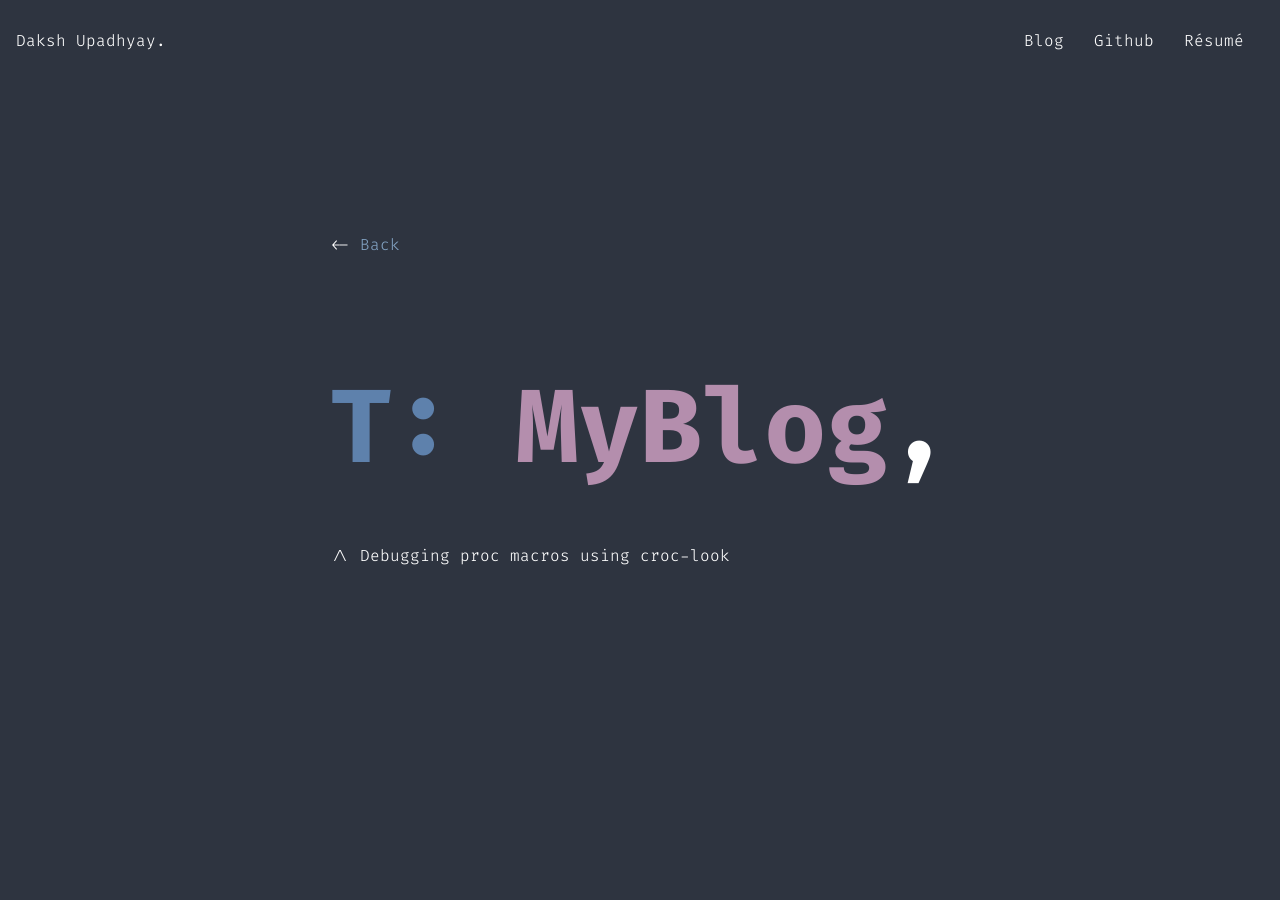
==== commit 27181d2d: "Deploying to gh-pages from @ Daksh14/PW@fe9d8030ebc2023c368b7fa538963999985ef4d6 🚀" ====
--- a/blog/index.html
+++ b/blog/index.html
@@ -1,88 +1,126 @@
 <!DOCTYPE html>
 <html lang="en">
+  <head>
+    <meta charset="UTF-8" />
+    <meta name="viewport" content="width=device-width, initial-scale=1.0" />
+    <meta
+      name="description"
+      content="This is my blog where I post about projects or interesting things"
+    />
+    <meta name="keywords" content="Rust, dev, Daksh, Upadhyay, blog" />
+    <!-- Open graph -->
+    <meta property="og:title" content="Daksh Upadhyay's blog" />
+    <meta
+      property="og:description"
+      content="This is my blog where I post about projects or interesting things"
+    />
+    <meta property="og:type" content="website" />
+    <meta property="og:locale" content="en_US" />
+    <!-- Twitter -->
+    <meta name="twitter:card" content="summary" />
+    <meta name="twitter:site" content="@weegee970" />
+    <meta name="twitter:creator" content="@weegee970" />
+    <meta name="twitter:title" content="Daksh Upadhyay's Blog" />
+    <meta
+      name="twitter:description"
+      content="This is my blog where I post about projects or interesting things"
+    />
+    <!-- Google -->
+    <meta name="robots" content="noarchive" />
 
-<head>
-  <meta charset="UTF-8">
-  <meta name="viewport" content="width=device-width, initial-scale=1.0">
-  <meta name="description" content="This is my blog where I post about projects or interesting things" />
-  <meta name="keywords" content="Rust, dev, Daksh, Upadhyay, blog">
-  <!-- Open graph -->
-  <meta property="og:title" content="Daksh Upadhyay's blog">
-  <meta property="og:description" content="This is my blog where I post about projects or interesting things" />
-  <meta property="og:type" content="website" />
-  <meta property="og:locale" content="en_US">
-  <!-- Twitter -->
-  <meta name="twitter:card" content="summary">
-  <meta name="twitter:site" content="@weegee970">
-  <meta name="twitter:creator" content="@weegee970">
-  <meta name="twitter:title" content="Daksh Upadhyay's Blog">
-  <meta name="twitter:description" content="This is my blog where I post about projects or interesting things">
-  <!-- Google -->
-  <meta name="robots" content="noarchive"/>
+    <title>Daksh Upadhyay's Blog</title>
+    <!-- Fira Code -->
+    <link rel="preconnect" href="https://fonts.googleapis.com" />
+    <link rel="preconnect" href="https://fonts.gstatic.com" crossorigin />
+    <link
+      href="https://fonts.googleapis.com/css2?family=Fira+Code:wght@300;400;500;700&display=swap"
+      rel="stylesheet"
+    />
+    <!-- Animate.css -->
+    <link
+      rel="stylesheet"
+      href="https://cdnjs.cloudflare.com/ajax/libs/animate.css/4.1.1/animate.min.css"
+    />
+    <!-- CSS File -->
+    <link rel="stylesheet" href="../assets/styles/main.css" />
 
-  <title>Daksh Upadhyay's Blog</title>
-  <!-- Fira Code -->
-  <link rel="preconnect" href="https://fonts.googleapis.com">
-  <link rel="preconnect" href="https://fonts.gstatic.com" crossorigin>
-  <link href="https://fonts.googleapis.com/css2?family=Fira+Code:wght@300;400;500;700&display=swap" rel="stylesheet">
-  <!-- Animate.css -->
-  <link rel="stylesheet" href="https://cdnjs.cloudflare.com/ajax/libs/animate.css/4.1.1/animate.min.css">
-  <!-- CSS File -->
-  <link rel="stylesheet" href="../assets/styles/main.css">
+    <!-- Global site tag (gtag.js) - Google Analytics -->
+    <script
+      async
+      src="https://www.googletagmanager.com/gtag/js?id=G-94FNY2KKSH"
+    ></script>
+    <script>
+      window.dataLayer = window.dataLayer || [];
+      function gtag() {
+        dataLayer.push(arguments);
+      }
+      gtag('js', new Date());
 
-  <!-- Global site tag (gtag.js) - Google Analytics -->
-  <script async src="https://www.googletagmanager.com/gtag/js?id=G-94FNY2KKSH"></script>
-  <script>
-    window.dataLayer = window.dataLayer || [];
-    function gtag(){dataLayer.push(arguments);}
-    gtag('js', new Date());
-
-    gtag('config', 'G-94FNY2KKSH');
-  </script>
-  <script src="https://swetrix.org/swetrix.js" defer></script>
-  <!-- Ad -->
-  <script async src="https://pagead2.googlesyndication.com/pagead/js/adsbygoogle.js?client=ca-pub-7095099642760579"
-     crossorigin="anonymous"></script>
-</head>
-<body class="bg">
-  <header>
-    <div class="parent container-lg">
-      <div class="left-part"><p class="no-margin-padding">Daksh Upadhyay.</p></div>
+      gtag('config', 'G-94FNY2KKSH');
+    </script>
+    <script src="https://swetrix.org/swetrix.js" defer></script>
+    <!-- Ad -->
+    <script
+      async
+      src="https://pagead2.googlesyndication.com/pagead/js/adsbygoogle.js?client=ca-pub-7095099642760579"
+      crossorigin="anonymous"
+    ></script>
+  </head>
+  <body class="bg">
+    <header>
+      <div class="parent container-lg">
+        <div class="left-part">
+          <p class="no-margin-padding">Daksh Upadhyay.</p>
+        </div>
         <div class="right-part">
-          <p class="no-margin-padding"><a class="underline" href="/blog">Blog</a></p><p class="no-margin-padding"><a class="underline" href="https://github.com/Daksh14">Github</a></p><p class="no-margin-padding"><a class="underline" href="/Resume-cencored.pdf">Résumé</a></p>
-        </div>
-    </div>
-  </header>
-  <div class="container-lg bg" style="height: 100%;">
-    <main style="height: 100%;">
-      <div class="first-page first-page-blog" style="height: 100%;">
-        <div>
-          <p><- <a href="/" class="underline color-3">Back</a></p>
-          <p class="main-text">
-            <span class="color-2">T:</span> <span class="color-6">MyBlog</span>,</p>
-          <p class="blog-listing">/\ <a class="underline" href="./dpmucl.html">Debugging proc macros using croc-look</a></p>
+          <p class="no-margin-padding">
+            <a class="underline" href="/blog">Blog</a>
+          </p>
+          <p class="no-margin-padding">
+            <a class="underline" href="https://github.com/Daksh14">Github</a>
+          </p>
+          <p class="no-margin-padding">
+            <a class="underline" href="/Resume-cencored.pdf">Résumé</a>
+          </p>
         </div>
       </div>
-    </main>
-  </div>
-  <script>
-    document.addEventListener('DOMContentLoaded', () => {
-      // Initialising the script with the Project ID
-      // you can find in the dashboards
-      swetrix.init('QgzKhY7hDGrm')
+    </header>
+    <div class="container-lg bg" style="height: 100%">
+      <main style="height: 100%">
+        <div class="first-page first-page-blog" style="height: 100%">
+          <div>
+            <p><- <a href="/" class="underline color-3">Back</a></p>
+            <p class="main-text">
+              <span class="color-2">T:</span>
+              <span class="color-6">MyBlog</span>,
+            </p>
+            <p class="blog-listing">
+              /\
+              <a class="underline" href="./dpmucl.html"
+                >Debugging proc macros using croc-look</a
+              >
+            </p>
+          </div>
+        </div>
+      </main>
+    </div>
+    <script>
+      document.addEventListener('DOMContentLoaded', () => {
+        // Initialising the script with the Project ID
+        // you can find in the dashboards
+        swetrix.init('QgzKhY7hDGrm');
 
-      // Tracking page views
-      swetrix.trackViews()
-    })
-  </script>
+        // Tracking page views
+        swetrix.trackViews();
+      });
+    </script>
 
-  <noscript>
-    <img
-      src="https://api.swetrix.com/log/noscript?pid=QgzKhY7hDGrm"
-      alt=""
-      referrerpolicy="no-referrer-when-downgrade"
-    />
-  </noscript>
-  
-</body>
+    <noscript>
+      <img
+        src="https://api.swetrix.com/log/noscript?pid=QgzKhY7hDGrm"
+        alt=""
+        referrerpolicy="no-referrer-when-downgrade"
+      />
+    </noscript>
+  </body>
 </html>
--- a/assets/styles/main.css
+++ b/assets/styles/main.css
@@ -1 +1 @@
-html{height:100%;box-sizing:border-box;font-size:100%}*,*:before,*:after{box-sizing:inherit}body{margin:0;padding:0;height:100%;overflow-x:hidden;font-family:"Fira Code",monospace !important;color:#fff}h1,h2,h3,h4,h5{margin:0;padding:0}h1{font-size:200%}.no-margin-padding{margin:0;padding:0}a{text-decoration:none;color:inherit}.color-1{color:#4c566a}.color-2{color:#5e81ac}.color-3{color:#81a1c1}.color-4{color:#88c0d0}.color-5{color:#ebcb8b}.color-6{color:#b48ead}.color-7{color:#22e0dc}.color-8{color:#a3be8c}.bg{background:#2e3440}.container-lg{margin:0 auto;padding-right:1rem;padding-left:1rem;width:100%}@media(min-width: 1200px){.container-lg{max-width:1500px}}@media(min-width: 1800px){.container-lg{max-width:1600px}}header{position:absolute;width:100%}header .parent{display:grid;height:100%;grid-template-columns:repeat(3, 1fr);margin:0 auto}header .center-part{text-align:center}@media(max-width: 700px){header .center-part{grid-column:3;text-align:right}}header .center-part p{left:0;right:0}header .center-part,header .left-part,header .right-part{margin-top:30px}header .center-part p,header .left-part p,header .right-part p{margin:0;display:inline;white-space:nowrap}@media(max-width: 700px){header .center-part p,header .left-part p,header .right-part p{font-size:10px}}header .right-part{text-align:right;grid-column:3}header .right-part p{margin-right:20px}header:after{flex:1;content:""}footer{background:#4c566a;padding:50px}@media(max-width: 700px){footer{padding:30px;font-size:10px}}.commit-details{font-size:1rem}p{font-weight:lighter}.main-text{white-space:nowrap;font-size:calc(1.775rem + 6.3vw);font-weight:900}@media(min-width: 1200px){.main-text{font-size:6.5rem}}@media(max-width: 940px){.main-text{font-size:calc(1.625rem + 4.5vw)}}@media(max-width: 940px)and (min-width: 1200px){.main-text{font-size:5rem}}@media(max-width: 600px){.main-text{font-size:calc(1.425rem + 2.1vw);margin-top:30%}}@media(max-width: 600px)and (min-width: 1200px){.main-text{font-size:3rem}}main .first-page{display:flex;align-items:center;justify-content:center;flex-direction:column}main .first-page .blog-announcement{position:relative;margin-bottom:50px}main .first-page .main-text{margin-bottom:50px}main .first-page-blog{position:relative;top:-50px}main .second-page{height:100%}main .second-page .projects{display:grid;grid-gap:20px;grid-template-columns:.5fr 1fr .8fr;grid-template-rows:1fr 1fr 1fr;grid-auto-rows:minmax(min-content, max-content)}@media(max-width: 940px){main .second-page .projects{grid-template-rows:auto 1fr 1fr 1fr 1fr 1fr}}main .second-page .projects .title-text .inline-text{margin:0;padding:0;display:inline !important}@media(max-width: 940px){main .second-page .projects .title-text{grid-row:1;width:100%;grid-column:1}main .second-page .projects .title-text .inline-text{display:block !important}main .second-page .projects .title-text .inline-text br{display:none}}main .second-page .projects .rtoml{grid-row:2/3;grid-column:1/1;background:#5e81ac}@media(max-width: 940px){main .second-page .projects .rtoml{grid-row:2;grid-column:1/span 3}}main .second-page .projects .octane{grid-row:1/span 2;grid-column:2/2;background-image:url("https://raw.githubusercontent.com/OctaneWeb/OctaneSite/develop/docs/assets/logo.png");background-size:cover}main .second-page .projects .octane .card{background:rgba(76,86,106,.6)}@media(max-width: 940px){main .second-page .projects .octane{grid-row:3;grid-column:1/span 3}}main .second-page .projects .co-chat{grid-row:1/1;grid-column:3/3}main .second-page .projects .co-chat .card{background:#88c0d0;color:#000}@media(max-width: 940px){main .second-page .projects .co-chat{grid-row:4;grid-column:1/span 3}}main .second-page .projects .sanitizer .card{background:#5e81ac}main .second-page .projects .sanitizer .card .underline:after{background-color:#88c0d0}@media(max-width: 940px){main .second-page .projects .sanitizer{grid-row:5;grid-column:1/span 3}}main .second-page .projects .croc-look{grid-row:3/3;grid-column:1/3}main .second-page .projects .croc-look .card{background:#4c566a}main .second-page .projects .croc-look .card .underline:after{background-color:#88c0d0}@media(max-width: 940px){main .second-page .projects .croc-look{grid-row:6;grid-column:1/span 3}}main .second-page .projects .iso-rs{color:#000;grid-row:3/3;grid-column:3/4}main .second-page .projects .iso-rs .card{background:#88c0d0}main .second-page .projects .iso-rs .card .underline:after{background-color:#88c0d0}@media(max-width: 940px){main .second-page .projects .iso-rs{grid-row:7;grid-column:1/span 3}}main .second-page .card{height:100%;padding:25px;display:flex;align-items:center;border-radius:20px;background:#4c566a}main .second-page .card .other-info{font-size:.8em}@media(max-width: 940px){main .second-page .card{padding:20px}}@media(max-width: 600px){main .second-page .card{padding:15px}}main .second-page .card h1{font-weight:900;font-size:calc(1.325rem + 0.9vw)}@media(min-width: 1200px){main .second-page .card h1{font-size:2rem}}main .second-page .card h3{font-size:1.2rem;margin-top:10px}main .second-page .card span{font-size:12px}main .second-page .card button{margin-top:10px}main .blog-post{position:relative;top:150px;height:100%;display:flex;align-items:center;justify-content:center;flex-direction:column}main .blog-post ul{list-style-type:"-> "}main .blog-post ul li{margin-bottom:10px}main .blog-post code{background:#f9f5d7;color:#000;padding:3px}main .blog-post pre{background:#f9f5d7;padding-left:2px}main .blog-post pre code{background:none}main .blog-post video{width:100%}main .blog-post .center{text-align:center}main .blog-post div{position:relative;max-width:60%}@media(max-width: 1000px){main .blog-post div{max-width:80%}}@media(max-width: 600px){main .blog-post div{max-width:100%}}main .blog-post .heading{max-width:90%;font-size:calc(1.375rem + 1.5vw);font-weight:900}@media(min-width: 1200px){main .blog-post .heading{font-size:2.5rem}}@media(max-width: 940px){main .blog-post .heading{font-size:calc(1.275rem + 0.3vw)}}@media(max-width: 940px)and (min-width: 1200px){main .blog-post .heading{font-size:1.5rem}}main .blog-post .date{margin-right:auto}main .blog-post .duration{position:absolute;right:0;top:0}main .blog-post .content{font-weight:100;font-size:1.2em}main .blog-post .footer-blog{max-width:100%;width:100%;position:relative;margin-top:50px;margin-bottom:50px}main .third-page{padding-top:100px;padding-bottom:100px;text-align:center}button{background:rgba(0,0,0,0);border:1px solid #b48ead;border-radius:20px;font-family:"Fira Code";padding:10px;cursor:pointer;font-weight:bold;color:#fff;background:#b48ead;outline:none}.commit{display:inline;font-weight:900;background:linear-gradient(to right, #FFF 20%, #88C0D0 40%, #88C0D0 60%, #FFF 80%);background-size:400%;color:rgba(0,0,0,0);-webkit-background-clip:text;animation:shine 5s linear infinite;-webkit-animation:shine 5s linear infinite}@keyframes shine{to{background-position:400%}}.underline{display:inline-block;position:relative;cursor:pointer}.underline:after{content:"";position:absolute;width:100%;transform:scaleX(0);height:1px;bottom:0;top:90%;left:0;background-color:#fff;transform-origin:bottom right;transition:transform .25s ease-out}.underline:hover:after{transform:scaleX(1);transform-origin:bottom left}.equals{position:relative;left:-50px}.top{position:relative;top:-50px;opacity:0}.right{position:relative;right:-50px;opacity:0}.left{position:relative;left:-50px;opacity:0}.dots{opacity:0}
+html{height:100%;box-sizing:border-box;font-size:100%}*,*:before,*:after{box-sizing:inherit}body{margin:0;padding:0;height:100%;overflow-x:hidden;font-family:"Fira Code",monospace !important;color:#fff}h1,h2,h3,h4,h5{margin:0;padding:0}h1{font-size:200%}.no-margin-padding{margin:0;padding:0}a{-webkit-text-decoration:none;text-decoration:none;color:inherit}.color-1{color:#4c566a}.color-2{color:#5e81ac}.color-3{color:#81a1c1}.color-4{color:#88c0d0}.color-5{color:#ebcb8b}.color-6{color:#b48ead}.color-7{color:#22e0dc}.color-8{color:#a3be8c}.bg{background:#2e3440}.container-lg{margin:0 auto;padding-right:1rem;padding-left:1rem;width:100%}@media(min-width: 1200px){.container-lg{max-width:1500px}}@media(min-width: 1800px){.container-lg{max-width:1600px}}header{position:absolute;width:100%}header .parent{display:grid;height:100%;grid-template-columns:repeat(3, 1fr);margin:0 auto}header .center-part{text-align:center}@media(max-width: 700px){header .center-part{grid-column:3;text-align:right}}header .center-part p{left:0;right:0}header .center-part,header .left-part,header .right-part{margin-top:30px}header .center-part p,header .left-part p,header .right-part p{margin:0;display:inline;white-space:nowrap}@media(max-width: 700px){header .center-part p,header .left-part p,header .right-part p{font-size:10px}}header .right-part{text-align:right;grid-column:3}header .right-part p{margin-right:20px}header:after{flex:1;content:""}footer{background:#4c566a;padding:50px}@media(max-width: 700px){footer{padding:30px;font-size:10px}}.commit-details{font-size:1rem}p{font-weight:lighter}.main-text{white-space:nowrap;font-size:calc(1.775rem + 6.3vw);font-weight:900}@media(min-width: 1200px){.main-text{font-size:6.5rem}}@media(max-width: 940px){.main-text{font-size:calc(1.625rem + 4.5vw)}}@media(max-width: 940px)and (min-width: 1200px){.main-text{font-size:5rem}}@media(max-width: 600px){.main-text{font-size:calc(1.425rem + 2.1vw);margin-top:30%}}@media(max-width: 600px)and (min-width: 1200px){.main-text{font-size:3rem}}main .first-page{display:flex;align-items:center;justify-content:center;flex-direction:column}main .first-page .blog-announcement{position:relative;margin-bottom:50px}main .first-page .main-text{margin-bottom:50px}main .first-page-blog{position:relative;top:-50px}main .second-page{height:100%}main .second-page .projects{display:grid;grid-gap:20px;grid-template-columns:.5fr 1fr .8fr;grid-template-rows:1fr 1fr 1fr;grid-auto-rows:minmax(min-content, max-content)}@media(max-width: 940px){main .second-page .projects{grid-template-rows:auto 1fr 1fr 1fr 1fr 1fr}}main .second-page .projects .title-text .inline-text{margin:0;padding:0;display:inline !important}@media(max-width: 940px){main .second-page .projects .title-text{grid-row:1;width:100%;grid-column:1}main .second-page .projects .title-text .inline-text{display:block !important}main .second-page .projects .title-text .inline-text br{display:none}}main .second-page .projects .rtoml{grid-row:2/3;grid-column:1/1;background:#5e81ac}@media(max-width: 940px){main .second-page .projects .rtoml{grid-row:2;grid-column:1/span 3}}main .second-page .projects .octane{grid-row:1/span 2;grid-column:2/2;background-image:url("https://raw.githubusercontent.com/OctaneWeb/OctaneSite/develop/docs/assets/logo.png");background-size:cover}main .second-page .projects .octane .card{background:rgba(76,86,106,.6)}@media(max-width: 940px){main .second-page .projects .octane{grid-row:3;grid-column:1/span 3}}main .second-page .projects .co-chat{grid-row:1/1;grid-column:3/3}main .second-page .projects .co-chat .card{background:#88c0d0;color:#000}@media(max-width: 940px){main .second-page .projects .co-chat{grid-row:4;grid-column:1/span 3}}main .second-page .projects .sanitizer .card{background:#5e81ac}main .second-page .projects .sanitizer .card .underline:after{background-color:#88c0d0}@media(max-width: 940px){main .second-page .projects .sanitizer{grid-row:5;grid-column:1/span 3}}main .second-page .projects .croc-look{grid-row:3/3;grid-column:1/3}main .second-page .projects .croc-look .card{background:#4c566a}main .second-page .projects .croc-look .card .underline:after{background-color:#88c0d0}@media(max-width: 940px){main .second-page .projects .croc-look{grid-row:6;grid-column:1/span 3}}main .second-page .projects .iso-rs{color:#000;grid-row:3/3;grid-column:3/4}main .second-page .projects .iso-rs .card{background:#88c0d0}main .second-page .projects .iso-rs .card .underline:after{background-color:#88c0d0}@media(max-width: 940px){main .second-page .projects .iso-rs{grid-row:7;grid-column:1/span 3}}main .second-page .card{height:100%;padding:25px;display:flex;align-items:center;border-radius:20px;background:#4c566a}main .second-page .card .other-info{font-size:.8em}@media(max-width: 940px){main .second-page .card{padding:20px}}@media(max-width: 600px){main .second-page .card{padding:15px}}main .second-page .card h1{font-weight:900;font-size:calc(1.325rem + 0.9vw)}@media(min-width: 1200px){main .second-page .card h1{font-size:2rem}}main .second-page .card h3{font-size:1.2rem;margin-top:10px}main .second-page .card span{font-size:12px}main .second-page .card button{margin-top:10px}main .blog-post{position:relative;top:150px;height:100%;display:flex;align-items:center;justify-content:center;flex-direction:column}main .blog-post ul{list-style-type:"-> "}main .blog-post ul li{margin-bottom:10px}main .blog-post code{background:#2c3e50;padding:3px}main .blog-post pre{background:#2c3e50;padding-left:2px}main .blog-post pre code{background:none}main .blog-post video{width:100%}main .blog-post .center{text-align:center}main .blog-post div{position:relative;max-width:60%}@media(max-width: 1000px){main .blog-post div{max-width:80%}}@media(max-width: 600px){main .blog-post div{max-width:100%}}main .blog-post .heading{max-width:90%;font-size:calc(1.375rem + 1.5vw);font-weight:900}@media(min-width: 1200px){main .blog-post .heading{font-size:2.5rem}}@media(max-width: 940px){main .blog-post .heading{font-size:calc(1.275rem + 0.3vw)}}@media(max-width: 940px)and (min-width: 1200px){main .blog-post .heading{font-size:1.5rem}}main .blog-post .date{margin-right:auto}main .blog-post .duration{position:absolute;right:0;top:0}main .blog-post .content{position:relative;font-weight:100;font-size:1.2em}main .blog-post .content::after{content:">";position:absolute;left:-30px;top:0;width:100%;height:1px;background:#2c3e50}main .blog-post .footer-blog{max-width:100%;width:100%;position:relative;margin-top:50px;margin-bottom:50px}main .third-page{padding-top:100px;padding-bottom:100px;text-align:center}button{background:rgba(0,0,0,0);border:1px solid #b48ead;border-radius:20px;font-family:"Fira Code";padding:10px;cursor:pointer;font-weight:bold;color:#fff;background:#b48ead;outline:none}.commit{display:inline;font-weight:900;background:linear-gradient(to right, #FFF 20%, #88C0D0 40%, #88C0D0 60%, #FFF 80%);background-size:400%;color:rgba(0,0,0,0);-webkit-background-clip:text;animation:shine 5s linear infinite;-webkit-animation:shine 5s linear infinite}@keyframes shine{to{background-position:400%}}.underline{display:inline-block;position:relative;cursor:pointer}.underline:after{content:"";position:absolute;width:100%;transform:scaleX(0);height:1px;bottom:0;top:90%;left:0;background-color:#fff;transform-origin:bottom right;transition:transform .25s ease-out}.underline:hover:after{transform:scaleX(1);transform-origin:bottom left}.equals{position:relative;left:-50px}.top{position:relative;top:-50px;opacity:0}.right{position:relative;right:-50px;opacity:0}.left{position:relative;left:-50px;opacity:0}.dots{opacity:0}
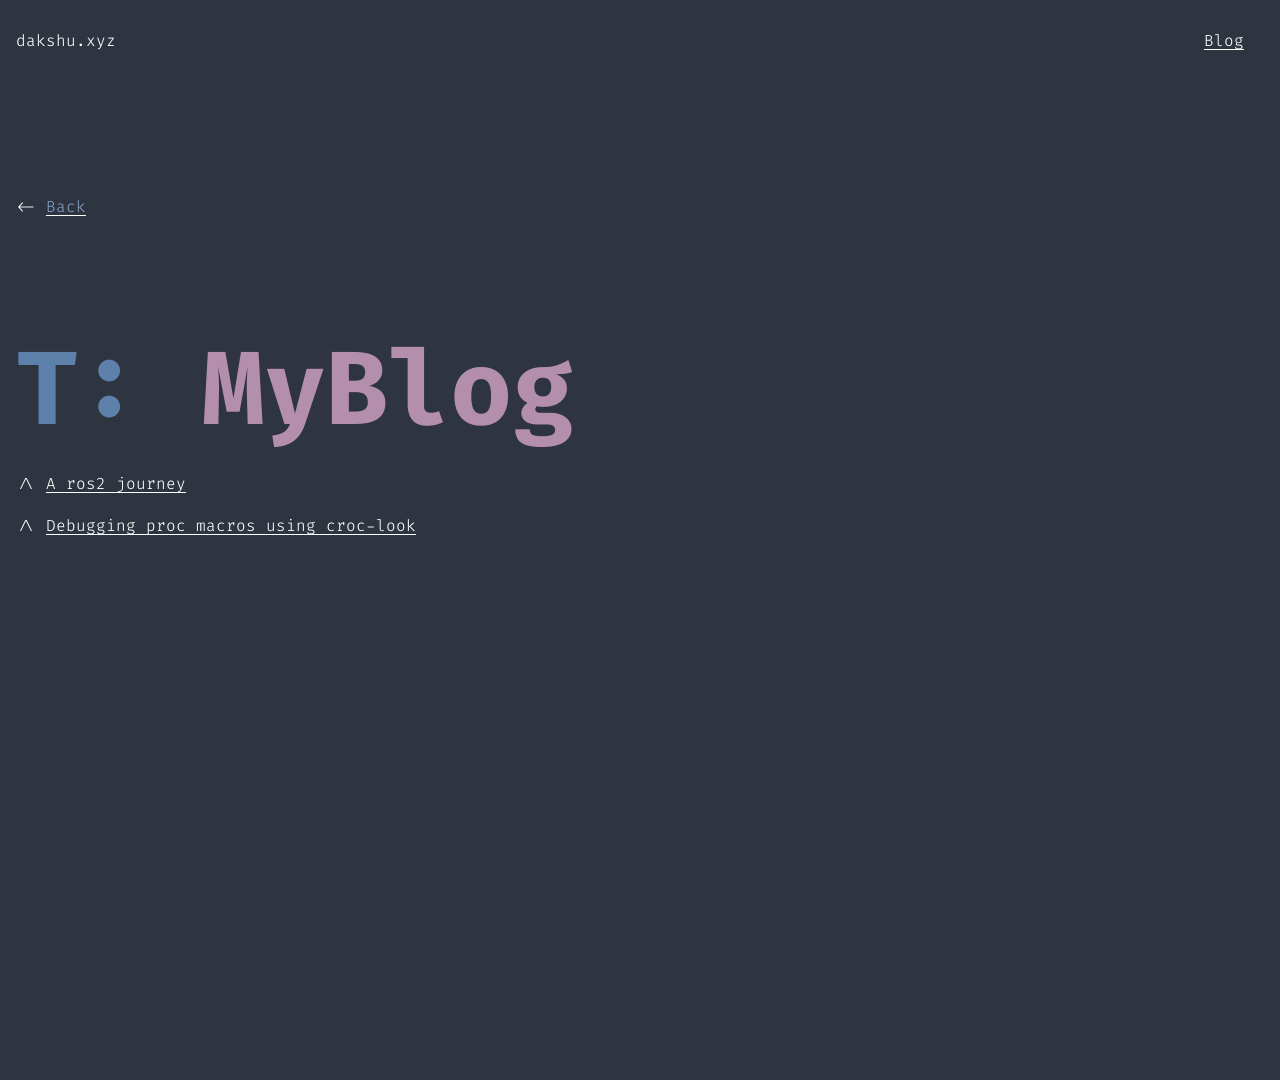
==== commit 33989f26: "Deploying to gh-pages from @ Daksh14/PW@96cd0b73696739cec6904c2e58d1362554b86279 🚀" ====
--- a/blog/index.html
+++ b/blog/index.html
@@ -70,17 +70,11 @@
     <header>
       <div class="parent container-lg">
         <div class="left-part">
-          <p class="no-margin-padding">Daksh Upadhyay.</p>
+          <p class="no-margin-padding">dakshu.xyz</p>
         </div>
         <div class="right-part">
           <p class="no-margin-padding">
             <a class="underline" href="/blog">Blog</a>
-          </p>
-          <p class="no-margin-padding">
-            <a class="underline" href="https://github.com/Daksh14">Github</a>
-          </p>
-          <p class="no-margin-padding">
-            <a class="underline" href="/Resume-cencored.pdf">Résumé</a>
           </p>
         </div>
       </div>
@@ -92,9 +86,14 @@
             <p><- <a href="/" class="underline color-3">Back</a></p>
             <p class="main-text">
               <span class="color-2">T:</span>
-              <span class="color-6">MyBlog</span>,
+              <span class="color-6">MyBlog</span>             
             </p>
             <p class="blog-listing">
+              /\
+              <a class="underline" href="./arj.html"
+                >A ros2 journey</a
+              >
+<br><br>
               /\
               <a class="underline" href="./dpmucl.html"
                 >Debugging proc macros using croc-look</a
--- a/assets/styles/main.css
+++ b/assets/styles/main.css
@@ -1 +1 @@
-html{height:100%;box-sizing:border-box;font-size:100%}*,*:before,*:after{box-sizing:inherit}body{margin:0;padding:0;height:100%;overflow-x:hidden;font-family:"Fira Code",monospace !important;color:#fff}h1,h2,h3,h4,h5{margin:0;padding:0}h1{font-size:200%}.no-margin-padding{margin:0;padding:0}a{-webkit-text-decoration:none;text-decoration:none;color:inherit}.color-1{color:#4c566a}.color-2{color:#5e81ac}.color-3{color:#81a1c1}.color-4{color:#88c0d0}.color-5{color:#ebcb8b}.color-6{color:#b48ead}.color-7{color:#22e0dc}.color-8{color:#a3be8c}.bg{background:#2e3440}.container-lg{margin:0 auto;padding-right:1rem;padding-left:1rem;width:100%}@media(min-width: 1200px){.container-lg{max-width:1500px}}@media(min-width: 1800px){.container-lg{max-width:1600px}}header{position:absolute;width:100%}header .parent{display:grid;height:100%;grid-template-columns:repeat(3, 1fr);margin:0 auto}header .center-part{text-align:center}@media(max-width: 700px){header .center-part{grid-column:3;text-align:right}}header .center-part p{left:0;right:0}header .center-part,header .left-part,header .right-part{margin-top:30px}header .center-part p,header .left-part p,header .right-part p{margin:0;display:inline;white-space:nowrap}@media(max-width: 700px){header .center-part p,header .left-part p,header .right-part p{font-size:10px}}header .right-part{text-align:right;grid-column:3}header .right-part p{margin-right:20px}header:after{flex:1;content:""}footer{background:#4c566a;padding:50px}@media(max-width: 700px){footer{padding:30px;font-size:10px}}.commit-details{font-size:1rem}p{font-weight:lighter}.main-text{white-space:nowrap;font-size:calc(1.775rem + 6.3vw);font-weight:900}@media(min-width: 1200px){.main-text{font-size:6.5rem}}@media(max-width: 940px){.main-text{font-size:calc(1.625rem + 4.5vw)}}@media(max-width: 940px)and (min-width: 1200px){.main-text{font-size:5rem}}@media(max-width: 600px){.main-text{font-size:calc(1.425rem + 2.1vw);margin-top:30%}}@media(max-width: 600px)and (min-width: 1200px){.main-text{font-size:3rem}}main .first-page{display:flex;align-items:center;justify-content:center;flex-direction:column}main .first-page .blog-announcement{position:relative;margin-bottom:50px}main .first-page .main-text{margin-bottom:50px}main .first-page-blog{position:relative;top:-50px}main .second-page{height:100%}main .second-page .projects{display:grid;grid-gap:20px;grid-template-columns:.5fr 1fr .8fr;grid-template-rows:1fr 1fr 1fr;grid-auto-rows:minmax(min-content, max-content)}@media(max-width: 940px){main .second-page .projects{grid-template-rows:auto 1fr 1fr 1fr 1fr 1fr}}main .second-page .projects .title-text .inline-text{margin:0;padding:0;display:inline !important}@media(max-width: 940px){main .second-page .projects .title-text{grid-row:1;width:100%;grid-column:1}main .second-page .projects .title-text .inline-text{display:block !important}main .second-page .projects .title-text .inline-text br{display:none}}main .second-page .projects .rtoml{grid-row:2/3;grid-column:1/1;background:#5e81ac}@media(max-width: 940px){main .second-page .projects .rtoml{grid-row:2;grid-column:1/span 3}}main .second-page .projects .octane{grid-row:1/span 2;grid-column:2/2;background-image:url("https://raw.githubusercontent.com/OctaneWeb/OctaneSite/develop/docs/assets/logo.png");background-size:cover}main .second-page .projects .octane .card{background:rgba(76,86,106,.6)}@media(max-width: 940px){main .second-page .projects .octane{grid-row:3;grid-column:1/span 3}}main .second-page .projects .co-chat{grid-row:1/1;grid-column:3/3}main .second-page .projects .co-chat .card{background:#88c0d0;color:#000}@media(max-width: 940px){main .second-page .projects .co-chat{grid-row:4;grid-column:1/span 3}}main .second-page .projects .sanitizer .card{background:#5e81ac}main .second-page .projects .sanitizer .card .underline:after{background-color:#88c0d0}@media(max-width: 940px){main .second-page .projects .sanitizer{grid-row:5;grid-column:1/span 3}}main .second-page .projects .croc-look{grid-row:3/3;grid-column:1/3}main .second-page .projects .croc-look .card{background:#4c566a}main .second-page .projects .croc-look .card .underline:after{background-color:#88c0d0}@media(max-width: 940px){main .second-page .projects .croc-look{grid-row:6;grid-column:1/span 3}}main .second-page .projects .iso-rs{color:#000;grid-row:3/3;grid-column:3/4}main .second-page .projects .iso-rs .card{background:#88c0d0}main .second-page .projects .iso-rs .card .underline:after{background-color:#88c0d0}@media(max-width: 940px){main .second-page .projects .iso-rs{grid-row:7;grid-column:1/span 3}}main .second-page .card{height:100%;padding:25px;display:flex;align-items:center;border-radius:20px;background:#4c566a}main .second-page .card .other-info{font-size:.8em}@media(max-width: 940px){main .second-page .card{padding:20px}}@media(max-width: 600px){main .second-page .card{padding:15px}}main .second-page .card h1{font-weight:900;font-size:calc(1.325rem + 0.9vw)}@media(min-width: 1200px){main .second-page .card h1{font-size:2rem}}main .second-page .card h3{font-size:1.2rem;margin-top:10px}main .second-page .card span{font-size:12px}main .second-page .card button{margin-top:10px}main .blog-post{position:relative;top:150px;height:100%;display:flex;align-items:center;justify-content:center;flex-direction:column}main .blog-post ul{list-style-type:"-> "}main .blog-post ul li{margin-bottom:10px}main .blog-post code{background:#2c3e50;padding:3px}main .blog-post pre{background:#2c3e50;padding-left:2px}main .blog-post pre code{background:none}main .blog-post video{width:100%}main .blog-post .center{text-align:center}main .blog-post div{position:relative;max-width:60%}@media(max-width: 1000px){main .blog-post div{max-width:80%}}@media(max-width: 600px){main .blog-post div{max-width:100%}}main .blog-post .heading{max-width:90%;font-size:calc(1.375rem + 1.5vw);font-weight:900}@media(min-width: 1200px){main .blog-post .heading{font-size:2.5rem}}@media(max-width: 940px){main .blog-post .heading{font-size:calc(1.275rem + 0.3vw)}}@media(max-width: 940px)and (min-width: 1200px){main .blog-post .heading{font-size:1.5rem}}main .blog-post .date{margin-right:auto}main .blog-post .duration{position:absolute;right:0;top:0}main .blog-post .content{position:relative;font-weight:100;font-size:1.2em}main .blog-post .content::after{content:">";position:absolute;left:-30px;top:0;width:100%;height:1px;background:#2c3e50}main .blog-post .footer-blog{max-width:100%;width:100%;position:relative;margin-top:50px;margin-bottom:50px}main .third-page{padding-top:100px;padding-bottom:100px;text-align:center}button{background:rgba(0,0,0,0);border:1px solid #b48ead;border-radius:20px;font-family:"Fira Code";padding:10px;cursor:pointer;font-weight:bold;color:#fff;background:#b48ead;outline:none}.commit{display:inline;font-weight:900;background:linear-gradient(to right, #FFF 20%, #88C0D0 40%, #88C0D0 60%, #FFF 80%);background-size:400%;color:rgba(0,0,0,0);-webkit-background-clip:text;animation:shine 5s linear infinite;-webkit-animation:shine 5s linear infinite}@keyframes shine{to{background-position:400%}}.underline{display:inline-block;position:relative;cursor:pointer}.underline:after{content:"";position:absolute;width:100%;transform:scaleX(0);height:1px;bottom:0;top:90%;left:0;background-color:#fff;transform-origin:bottom right;transition:transform .25s ease-out}.underline:hover:after{transform:scaleX(1);transform-origin:bottom left}.equals{position:relative;left:-50px}.top{position:relative;top:-50px;opacity:0}.right{position:relative;right:-50px;opacity:0}.left{position:relative;left:-50px;opacity:0}.dots{opacity:0}
+html{height:100%;box-sizing:border-box;font-size:100%}*,*:before,*:after{box-sizing:inherit}body{margin:0;padding:0;height:100%;overflow-x:hidden;font-family:"Fira Code",monospace !important;color:#fff}h1,h2,h3,h4,h5{margin:0;padding:0}h1{font-size:200%}.no-margin-padding{margin:0;padding:0}a{-webkit-text-decoration:none;text-decoration:none;color:inherit}.color-1{color:#4c566a}.color-2{color:#5e81ac}.color-3{color:#81a1c1}.color-4{color:#88c0d0}.color-5{color:#ebcb8b}.color-6{color:#b48ead}.color-7{color:#22e0dc}.color-8{color:#a3be8c}.bg{background:#2e3440}.container-lg{margin:0 auto;padding-right:1rem;padding-left:1rem;width:100%}@media(min-width: 1200px){.container-lg{max-width:1500px}}@media(min-width: 1800px){.container-lg{max-width:1600px}}header{position:absolute;width:100%}header .parent{display:grid;height:100%;grid-template-columns:repeat(3, 1fr);margin:0 auto}header .center-part{text-align:center}@media(max-width: 700px){header .center-part{grid-column:3;text-align:right}}header .center-part p{left:0;right:0}header .center-part,header .left-part,header .right-part{margin-top:30px}header .center-part p,header .left-part p,header .right-part p{margin:0;display:inline;white-space:nowrap}@media(max-width: 700px){header .center-part p,header .left-part p,header .right-part p{font-size:10px}}header .right-part{text-align:right;grid-column:3}header .right-part p{margin-right:20px}header:after{flex:1;content:""}footer{background:#4c566a;padding:50px}@media(max-width: 700px){footer{padding:30px;font-size:10px}}.commit-details{font-size:1rem}p{font-weight:lighter}.main-text{white-space:nowrap;font-size:calc(1.775rem + 6.3vw);font-weight:900}@media(min-width: 1200px){.main-text{font-size:6.5rem}}@media(max-width: 940px){.main-text{font-size:calc(1.625rem + 4.5vw)}}@media(max-width: 940px)and (min-width: 1200px){.main-text{font-size:5rem}}@media(max-width: 600px){.main-text{font-size:calc(1.425rem + 2.1vw);margin-top:30%}}@media(max-width: 600px)and (min-width: 1200px){.main-text{font-size:3rem}}main .first-page{display:flex;align-items:flex-start}main .first-page .blog-announcement{position:relative;margin-bottom:50px}main .first-page .main-text{margin-bottom:10px}main .first-page-blog{position:relative;top:20%}main .second-page{height:100%}main .second-page .projects{display:grid;grid-gap:10px;grid-template-columns:1fr 1fr 1fr;grid-template-rows:1fr 1fr;grid-auto-rows:minmax(min-content, max-content)}@media(max-width: 940px){main .second-page .projects{grid-template-rows:auto 1fr 1fr 1fr;grid-template-columns:1fr 1fr}}main .second-page .projects .title-text .inline-text{margin:0;padding:0;display:inline !important}@media(max-width: 940px){main .second-page .projects .title-text{grid-row:1;width:100%;grid-column:1}main .second-page .projects .title-text .inline-text{display:block !important}main .second-page .projects .title-text .inline-text br{display:none}}main .second-page .projects .rtoml{background:#5e81ac}main .second-page .projects .turtlebot{background-image:url("https://i.ibb.co/7JmvBCwc/IMG-3799.jpg");background-size:cover;background-position:20% 45%;transition:.2s all ease;-webkit-transition:.2s all ease;-moz-transition:.2s all ease;-ms-transition:.2s all ease;-o-transition:.2s all ease;border-radius:20px}main .second-page .projects .turtlebot:hover{background-position:50%}main .second-page .projects .turtlebot .card{background:rgba(76,86,106,.8)}main .second-page .projects .turtlebot .card:hover{background:rgba(76,86,106,.6)}main .second-page .projects .octane{background-image:url("https://raw.githubusercontent.com/OctaneWeb/OctaneSite/develop/docs/assets/logo.png");background-size:cover;border-radius:20px;background-position:0% -30%;background-repeat:no-repeat;transition:.2s all ease;-webkit-transition:.2s all ease;-moz-transition:.2s all ease;-ms-transition:.2s all ease;-o-transition:.2s all ease}main .second-page .projects .octane:hover{background-position:0% -15%}main .second-page .projects .octane .card{background:rgba(76,86,106,.8)}main .second-page .projects .octane .card:hover{background:rgba(76,86,106,.5)}main .second-page .projects .sanitizer .card .underline:after{background-color:#88c0d0}main .second-page .projects .croc-look .card .underline:after{background-color:#88c0d0}main .second-page .projects .iso-rs .card .underline:after{background-color:#88c0d0}main .second-page .card{height:100%;padding:20px;display:flex;border-radius:20px;background:#4c566a}main .second-page .card .other-info{font-size:.8em}@media(max-width: 940px){main .second-page .card{padding:20px}}@media(max-width: 600px){main .second-page .card{padding:15px}}main .second-page .card span a{color:#88c0d0}main .second-page .card h1{font-weight:900;font-size:calc(1.255rem + 0.06vw)}@media(min-width: 1200px){main .second-page .card h1{font-size:1.3rem}}main .second-page .card h3{font-size:0.8rem;margin-top:10px}main .second-page .card span{font-size:12px}main .second-page .card button{margin-top:10px}main .blog-post{position:relative;top:150px;height:100%;display:flex;align-items:center;justify-content:center;flex-direction:column}main .blog-post ul{list-style-type:"-> "}main .blog-post ul li{margin-bottom:10px}main .blog-post code{background:#2c3e50;padding:3px}main .blog-post pre{background:#2c3e50;padding-left:2px}main .blog-post pre code{background:none}main .blog-post video{width:80%}main .blog-post .center{text-align:center}main .blog-post div{position:relative;max-width:70%}@media(max-width: 1000px){main .blog-post div{max-width:80%}}@media(max-width: 600px){main .blog-post div{max-width:100%}}main .blog-post .heading{max-width:90%;font-size:calc(1.375rem + 1.5vw);font-weight:900}@media(min-width: 1200px){main .blog-post .heading{font-size:2.5rem}}@media(max-width: 940px){main .blog-post .heading{font-size:calc(1.275rem + 0.3vw)}}@media(max-width: 940px)and (min-width: 1200px){main .blog-post .heading{font-size:1.5rem}}main .blog-post .date{margin-right:auto}main .blog-post .duration{position:absolute;right:0;top:0}main .blog-post .content{position:relative;font-weight:100;font-size:1.2em}main .blog-post .content::after{content:"";position:absolute;left:-30px;top:0;width:100%;height:1px;background:#2c3e50}main .blog-post .footer-blog{max-width:100%;width:100%;position:relative;margin-top:50px;margin-bottom:50px}main .third-page{padding-top:10px;padding-bottom:10px;text-align:center}button{background:rgba(0,0,0,0);border:1px solid #b48ead;border-radius:20px;font-family:"Fira Code";padding:10px;cursor:pointer;font-weight:bold;color:#fff;background:#b48ead;outline:none}.commit{display:inline;font-weight:900;background:linear-gradient(to right, #FFF 20%, #88C0D0 40%, #88C0D0 60%, #FFF 80%);background-size:400%;color:rgba(0,0,0,0);-webkit-background-clip:text;animation:shine 5s linear infinite;-webkit-animation:shine 5s linear infinite}@keyframes shine{to{background-position:400%}}.underline{display:inline-block;position:relative;cursor:pointer}.underline:after{content:"";position:absolute;width:100%;transform:scaleX(1);height:1px;bottom:0;top:90%;left:0;background-color:#fff;transform-origin:bottom right;transition:transform .25s ease-out}.underline:hover:after{transform:scaleX(0);transform-origin:bottom left}.equals{position:relative;left:-50px}.top{position:relative;top:-50px;opacity:0}.right{position:relative;right:-50px;opacity:0}.left{position:relative;left:-50px;opacity:0}.dots{opacity:0}
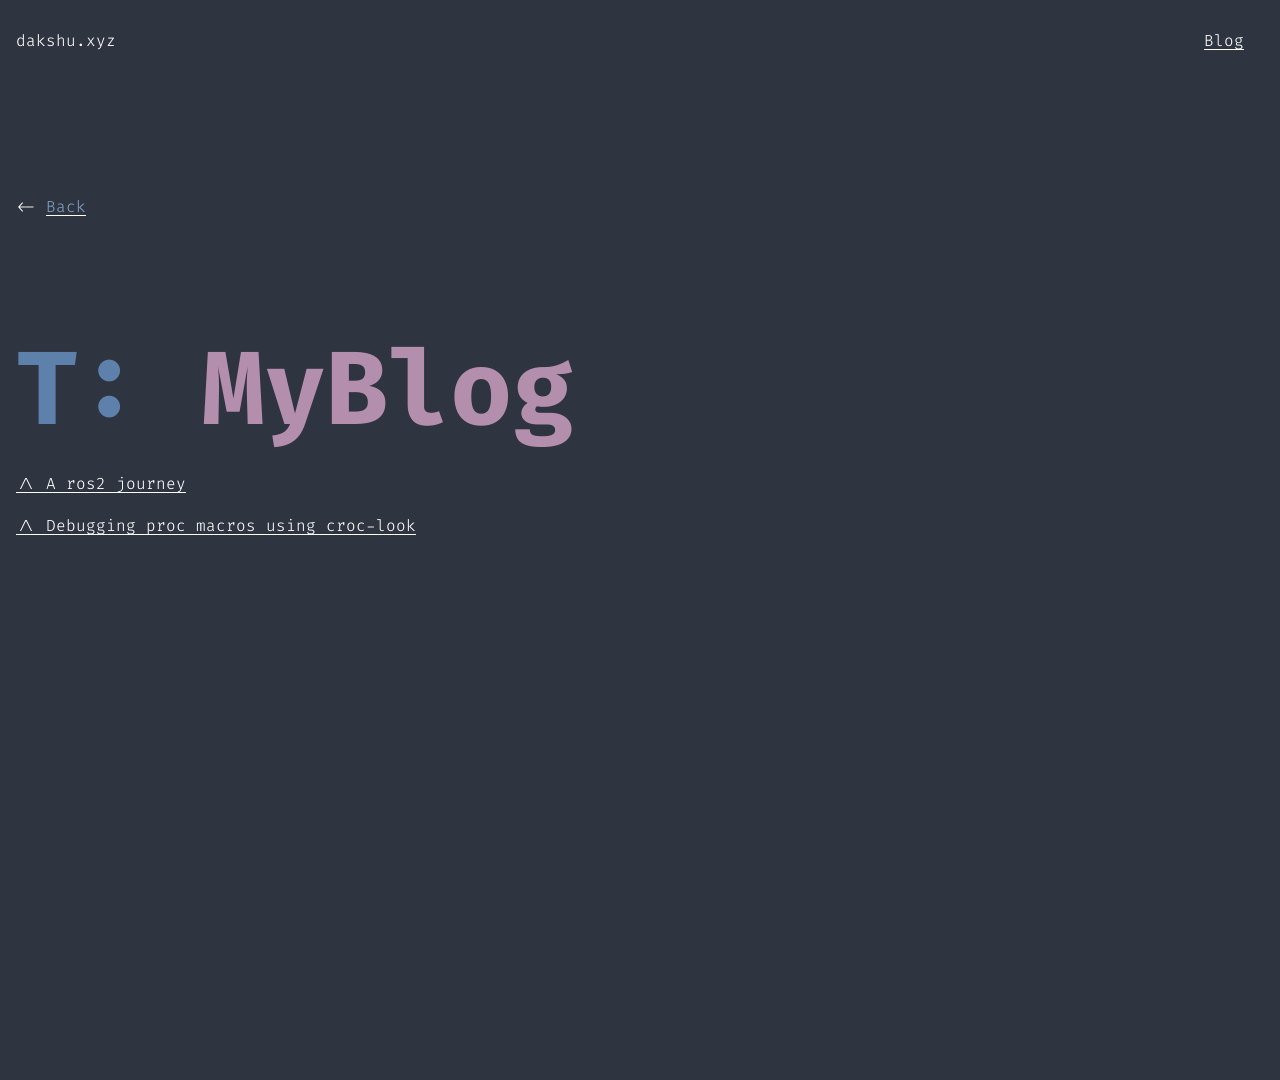
==== commit 183e4780: "Deploying to gh-pages from @ Daksh14/PW@59bb975c994632ebd86494f1f4f106278363776a 🚀" ====
--- a/blog/index.html
+++ b/blog/index.html
@@ -89,14 +89,14 @@
               <span class="color-6">MyBlog</span>             
             </p>
             <p class="blog-listing">
-              /\
+              
               <a class="underline" href="./arj.html"
-                >A ros2 journey</a
+                >/\ A ros2 journey</a
               >
 <br><br>
-              /\
+              
               <a class="underline" href="./dpmucl.html"
-                >Debugging proc macros using croc-look</a
+                >/\ Debugging proc macros using croc-look</a
               >
             </p>
           </div>
--- a/assets/styles/main.css
+++ b/assets/styles/main.css
@@ -1 +1 @@
-html{height:100%;box-sizing:border-box;font-size:100%}*,*:before,*:after{box-sizing:inherit}body{margin:0;padding:0;height:100%;overflow-x:hidden;font-family:"Fira Code",monospace !important;color:#fff}h1,h2,h3,h4,h5{margin:0;padding:0}h1{font-size:200%}.no-margin-padding{margin:0;padding:0}a{-webkit-text-decoration:none;text-decoration:none;color:inherit}.color-1{color:#4c566a}.color-2{color:#5e81ac}.color-3{color:#81a1c1}.color-4{color:#88c0d0}.color-5{color:#ebcb8b}.color-6{color:#b48ead}.color-7{color:#22e0dc}.color-8{color:#a3be8c}.bg{background:#2e3440}.container-lg{margin:0 auto;padding-right:1rem;padding-left:1rem;width:100%}@media(min-width: 1200px){.container-lg{max-width:1500px}}@media(min-width: 1800px){.container-lg{max-width:1600px}}header{position:absolute;width:100%}header .parent{display:grid;height:100%;grid-template-columns:repeat(3, 1fr);margin:0 auto}header .center-part{text-align:center}@media(max-width: 700px){header .center-part{grid-column:3;text-align:right}}header .center-part p{left:0;right:0}header .center-part,header .left-part,header .right-part{margin-top:30px}header .center-part p,header .left-part p,header .right-part p{margin:0;display:inline;white-space:nowrap}@media(max-width: 700px){header .center-part p,header .left-part p,header .right-part p{font-size:10px}}header .right-part{text-align:right;grid-column:3}header .right-part p{margin-right:20px}header:after{flex:1;content:""}footer{background:#4c566a;padding:50px}@media(max-width: 700px){footer{padding:30px;font-size:10px}}.commit-details{font-size:1rem}p{font-weight:lighter}.main-text{white-space:nowrap;font-size:calc(1.775rem + 6.3vw);font-weight:900}@media(min-width: 1200px){.main-text{font-size:6.5rem}}@media(max-width: 940px){.main-text{font-size:calc(1.625rem + 4.5vw)}}@media(max-width: 940px)and (min-width: 1200px){.main-text{font-size:5rem}}@media(max-width: 600px){.main-text{font-size:calc(1.425rem + 2.1vw);margin-top:30%}}@media(max-width: 600px)and (min-width: 1200px){.main-text{font-size:3rem}}main .first-page{display:flex;align-items:flex-start}main .first-page .blog-announcement{position:relative;margin-bottom:50px}main .first-page .main-text{margin-bottom:10px}main .first-page-blog{position:relative;top:20%}main .second-page{height:100%}main .second-page .projects{display:grid;grid-gap:10px;grid-template-columns:1fr 1fr 1fr;grid-template-rows:1fr 1fr;grid-auto-rows:minmax(min-content, max-content)}@media(max-width: 940px){main .second-page .projects{grid-template-rows:auto 1fr 1fr 1fr;grid-template-columns:1fr 1fr}}main .second-page .projects .title-text .inline-text{margin:0;padding:0;display:inline !important}@media(max-width: 940px){main .second-page .projects .title-text{grid-row:1;width:100%;grid-column:1}main .second-page .projects .title-text .inline-text{display:block !important}main .second-page .projects .title-text .inline-text br{display:none}}main .second-page .projects .rtoml{background:#5e81ac}main .second-page .projects .turtlebot{background-image:url("https://i.ibb.co/7JmvBCwc/IMG-3799.jpg");background-size:cover;background-position:20% 45%;transition:.2s all ease;-webkit-transition:.2s all ease;-moz-transition:.2s all ease;-ms-transition:.2s all ease;-o-transition:.2s all ease;border-radius:20px}main .second-page .projects .turtlebot:hover{background-position:50%}main .second-page .projects .turtlebot .card{background:rgba(76,86,106,.8)}main .second-page .projects .turtlebot .card:hover{background:rgba(76,86,106,.6)}main .second-page .projects .octane{background-image:url("https://raw.githubusercontent.com/OctaneWeb/OctaneSite/develop/docs/assets/logo.png");background-size:cover;border-radius:20px;background-position:0% -30%;background-repeat:no-repeat;transition:.2s all ease;-webkit-transition:.2s all ease;-moz-transition:.2s all ease;-ms-transition:.2s all ease;-o-transition:.2s all ease}main .second-page .projects .octane:hover{background-position:0% -15%}main .second-page .projects .octane .card{background:rgba(76,86,106,.8)}main .second-page .projects .octane .card:hover{background:rgba(76,86,106,.5)}main .second-page .projects .sanitizer .card .underline:after{background-color:#88c0d0}main .second-page .projects .croc-look .card .underline:after{background-color:#88c0d0}main .second-page .projects .iso-rs .card .underline:after{background-color:#88c0d0}main .second-page .card{height:100%;padding:20px;display:flex;border-radius:20px;background:#4c566a}main .second-page .card .other-info{font-size:.8em}@media(max-width: 940px){main .second-page .card{padding:20px}}@media(max-width: 600px){main .second-page .card{padding:15px}}main .second-page .card span a{color:#88c0d0}main .second-page .card h1{font-weight:900;font-size:calc(1.255rem + 0.06vw)}@media(min-width: 1200px){main .second-page .card h1{font-size:1.3rem}}main .second-page .card h3{font-size:0.8rem;margin-top:10px}main .second-page .card span{font-size:12px}main .second-page .card button{margin-top:10px}main .blog-post{position:relative;top:150px;height:100%;display:flex;align-items:center;justify-content:center;flex-direction:column}main .blog-post ul{list-style-type:"-> "}main .blog-post ul li{margin-bottom:10px}main .blog-post code{background:#2c3e50;padding:3px}main .blog-post pre{background:#2c3e50;padding-left:2px}main .blog-post pre code{background:none}main .blog-post video{width:80%}main .blog-post .center{text-align:center}main .blog-post div{position:relative;max-width:70%}@media(max-width: 1000px){main .blog-post div{max-width:80%}}@media(max-width: 600px){main .blog-post div{max-width:100%}}main .blog-post .heading{max-width:90%;font-size:calc(1.375rem + 1.5vw);font-weight:900}@media(min-width: 1200px){main .blog-post .heading{font-size:2.5rem}}@media(max-width: 940px){main .blog-post .heading{font-size:calc(1.275rem + 0.3vw)}}@media(max-width: 940px)and (min-width: 1200px){main .blog-post .heading{font-size:1.5rem}}main .blog-post .date{margin-right:auto}main .blog-post .duration{position:absolute;right:0;top:0}main .blog-post .content{position:relative;font-weight:100;font-size:1.2em}main .blog-post .content::after{content:"";position:absolute;left:-30px;top:0;width:100%;height:1px;background:#2c3e50}main .blog-post .footer-blog{max-width:100%;width:100%;position:relative;margin-top:50px;margin-bottom:50px}main .third-page{padding-top:10px;padding-bottom:10px;text-align:center}button{background:rgba(0,0,0,0);border:1px solid #b48ead;border-radius:20px;font-family:"Fira Code";padding:10px;cursor:pointer;font-weight:bold;color:#fff;background:#b48ead;outline:none}.commit{display:inline;font-weight:900;background:linear-gradient(to right, #FFF 20%, #88C0D0 40%, #88C0D0 60%, #FFF 80%);background-size:400%;color:rgba(0,0,0,0);-webkit-background-clip:text;animation:shine 5s linear infinite;-webkit-animation:shine 5s linear infinite}@keyframes shine{to{background-position:400%}}.underline{display:inline-block;position:relative;cursor:pointer}.underline:after{content:"";position:absolute;width:100%;transform:scaleX(1);height:1px;bottom:0;top:90%;left:0;background-color:#fff;transform-origin:bottom right;transition:transform .25s ease-out}.underline:hover:after{transform:scaleX(0);transform-origin:bottom left}.equals{position:relative;left:-50px}.top{position:relative;top:-50px;opacity:0}.right{position:relative;right:-50px;opacity:0}.left{position:relative;left:-50px;opacity:0}.dots{opacity:0}
+html{height:100%;box-sizing:border-box;font-size:100%}*,*:before,*:after{box-sizing:inherit}body{margin:0;padding:0;height:100%;overflow-x:hidden;font-family:"Fira Code",monospace !important;color:#fff}h1,h2,h3,h4,h5{margin:0;padding:0}h1{font-size:200%}.no-margin-padding{margin:0;padding:0}a{-webkit-text-decoration:none;text-decoration:none;color:inherit}.color-1{color:#4c566a}.color-2{color:#5e81ac}.color-3{color:#81a1c1}.color-4{color:#88c0d0}.color-5{color:#ebcb8b}.color-6{color:#b48ead}.color-7{color:#22e0dc}.color-8{color:#a3be8c}.bg{background:#2e3440}.container-lg{margin:0 auto;padding-right:1rem;padding-left:1rem;width:100%}@media(min-width: 1200px){.container-lg{max-width:1500px}}@media(min-width: 1800px){.container-lg{max-width:1600px}}header{position:absolute;width:100%}header .parent{display:grid;height:100%;grid-template-columns:repeat(3, 1fr);margin:0 auto}header .center-part{text-align:center}@media(max-width: 700px){header .center-part{grid-column:3;text-align:right}}header .center-part p{left:0;right:0}header .center-part,header .left-part,header .right-part{margin-top:30px}header .center-part p,header .left-part p,header .right-part p{margin:0;display:inline;white-space:nowrap}@media(max-width: 700px){header .center-part p,header .left-part p,header .right-part p{font-size:10px}}header .right-part{text-align:right;grid-column:3}header .right-part p{margin-right:20px}header:after{flex:1;content:""}footer{background:#4c566a;padding:50px}@media(max-width: 700px){footer{padding:30px;font-size:10px}}.commit-details{font-size:1rem}p{font-weight:lighter}.main-text{white-space:nowrap;font-size:calc(1.775rem + 6.3vw);font-weight:900}@media(min-width: 1200px){.main-text{font-size:6.5rem}}@media(max-width: 940px){.main-text{font-size:calc(1.625rem + 4.5vw)}}@media(max-width: 940px)and (min-width: 1200px){.main-text{font-size:5rem}}@media(max-width: 600px){.main-text{font-size:calc(1.425rem + 2.1vw);margin-top:30%}}@media(max-width: 600px)and (min-width: 1200px){.main-text{font-size:3rem}}main .first-page{display:flex;align-items:flex-start}main .first-page .blog-announcement{position:relative;margin-bottom:50px}main .first-page .main-text{margin-bottom:10px}main .first-page-blog{position:relative;top:20%}main .second-page{height:100%}main .second-page .projects{display:grid;grid-gap:10px;grid-template-columns:1fr 1fr 1fr;grid-template-rows:1fr 1fr;grid-auto-rows:minmax(min-content, max-content)}@media(max-width: 940px){main .second-page .projects{grid-template-rows:auto 1fr 1fr 1fr;grid-template-columns:1fr 1fr}}main .second-page .projects .title-text .inline-text{margin:0;padding:0;display:inline !important}@media(max-width: 940px){main .second-page .projects .title-text{grid-row:1;width:100%;grid-column:1}main .second-page .projects .title-text .inline-text{display:block !important}main .second-page .projects .title-text .inline-text br{display:none}}main .second-page .projects .rtoml{background:#5e81ac}main .second-page .projects .turtlebot{background-image:url("https://i.ibb.co/7JmvBCwc/IMG-3799.jpg");background-size:cover;background-position:20% 45%;transition:.2s all ease;-webkit-transition:.2s all ease;-moz-transition:.2s all ease;-ms-transition:.2s all ease;-o-transition:.2s all ease;border-radius:20px}main .second-page .projects .turtlebot:hover{background-position:50%}main .second-page .projects .turtlebot .card{background:rgba(76,86,106,.8)}main .second-page .projects .turtlebot .card:hover{background:rgba(76,86,106,.6)}main .second-page .projects .octane{background-image:url("https://raw.githubusercontent.com/OctaneWeb/OctaneSite/develop/docs/assets/logo.png");background-size:cover;border-radius:20px;background-position:0% -30%;background-repeat:no-repeat;transition:.2s all ease;-webkit-transition:.2s all ease;-moz-transition:.2s all ease;-ms-transition:.2s all ease;-o-transition:.2s all ease}main .second-page .projects .octane:hover{background-position:0% -15%}main .second-page .projects .octane .card{background:rgba(76,86,106,.8)}main .second-page .projects .octane .card:hover{background:rgba(76,86,106,.5)}main .second-page .projects .sanitizer .card .underline:after{background-color:#88c0d0}main .second-page .projects .croc-look .card .underline:after{background-color:#88c0d0}main .second-page .projects .iso-rs .card .underline:after{background-color:#88c0d0}main .second-page .card{height:100%;padding:20px;display:flex;border-radius:20px;background:#4c566a}main .second-page .card .other-info{font-size:.8em}@media(max-width: 940px){main .second-page .card{padding:20px}}@media(max-width: 600px){main .second-page .card{padding:15px}}main .second-page .card h1{font-weight:900;font-size:calc(1.255rem + 0.06vw)}@media(min-width: 1200px){main .second-page .card h1{font-size:1.3rem}}main .second-page .card h3{font-size:0.8rem;margin-top:10px}main .second-page .card span{font-size:12px}main .second-page .card button{margin-top:10px}main .blog-post{position:relative;top:150px;height:100%;display:flex;align-items:center;justify-content:center;flex-direction:column}main .blog-post ul{list-style-type:"-> "}main .blog-post ul li{margin-bottom:10px}main .blog-post code{background:#2c3e50;padding:3px}main .blog-post pre{background:#2c3e50;padding-left:2px}main .blog-post pre code{background:none}main .blog-post video{width:60%}main .blog-post .center{text-align:center}main .blog-post div{position:relative;max-width:70%}@media(max-width: 1000px){main .blog-post div{max-width:80%}}@media(max-width: 600px){main .blog-post div{max-width:100%}}main .blog-post .heading{max-width:90%;font-size:calc(1.375rem + 1.5vw);font-weight:900}@media(min-width: 1200px){main .blog-post .heading{font-size:2.5rem}}@media(max-width: 940px){main .blog-post .heading{font-size:calc(1.275rem + 0.3vw)}}@media(max-width: 940px)and (min-width: 1200px){main .blog-post .heading{font-size:1.5rem}}main .blog-post .date{margin-right:auto}main .blog-post .duration{position:absolute;right:0;top:0}main .blog-post .content{position:relative;font-weight:100;font-size:1.2em}main .blog-post .content::after{content:"";position:absolute;left:-30px;top:0;width:100%;height:1px;background:#2c3e50}main .blog-post .footer-blog{max-width:100%;width:100%;position:relative;margin-top:50px;margin-bottom:50px}main .third-page{padding-top:10px;padding-bottom:10px;text-align:center}button{background:rgba(0,0,0,0);border:1px solid #b48ead;border-radius:20px;font-family:"Fira Code";padding:10px;cursor:pointer;font-weight:bold;color:#fff;background:#b48ead;outline:none}.commit{display:inline;font-weight:900;background:linear-gradient(to right, #FFF 20%, #88C0D0 40%, #88C0D0 60%, #FFF 80%);background-size:400%;color:rgba(0,0,0,0);-webkit-background-clip:text;animation:shine 5s linear infinite;-webkit-animation:shine 5s linear infinite}@keyframes shine{to{background-position:400%}}.underline{display:inline-block;position:relative;cursor:pointer}.underline:after{content:"";position:absolute;width:100%;transform:scaleX(1);height:1px;bottom:0;top:90%;left:0;background-color:#fff;transform-origin:bottom right;transition:transform .25s ease-out}.underline:hover:after{transform:scaleX(0);transform-origin:bottom left}.equals{position:relative;left:-50px}.top{position:relative;top:-50px;opacity:0}.right{position:relative;right:-50px;opacity:0}.left{position:relative;left:-50px;opacity:0}.dots{opacity:0}
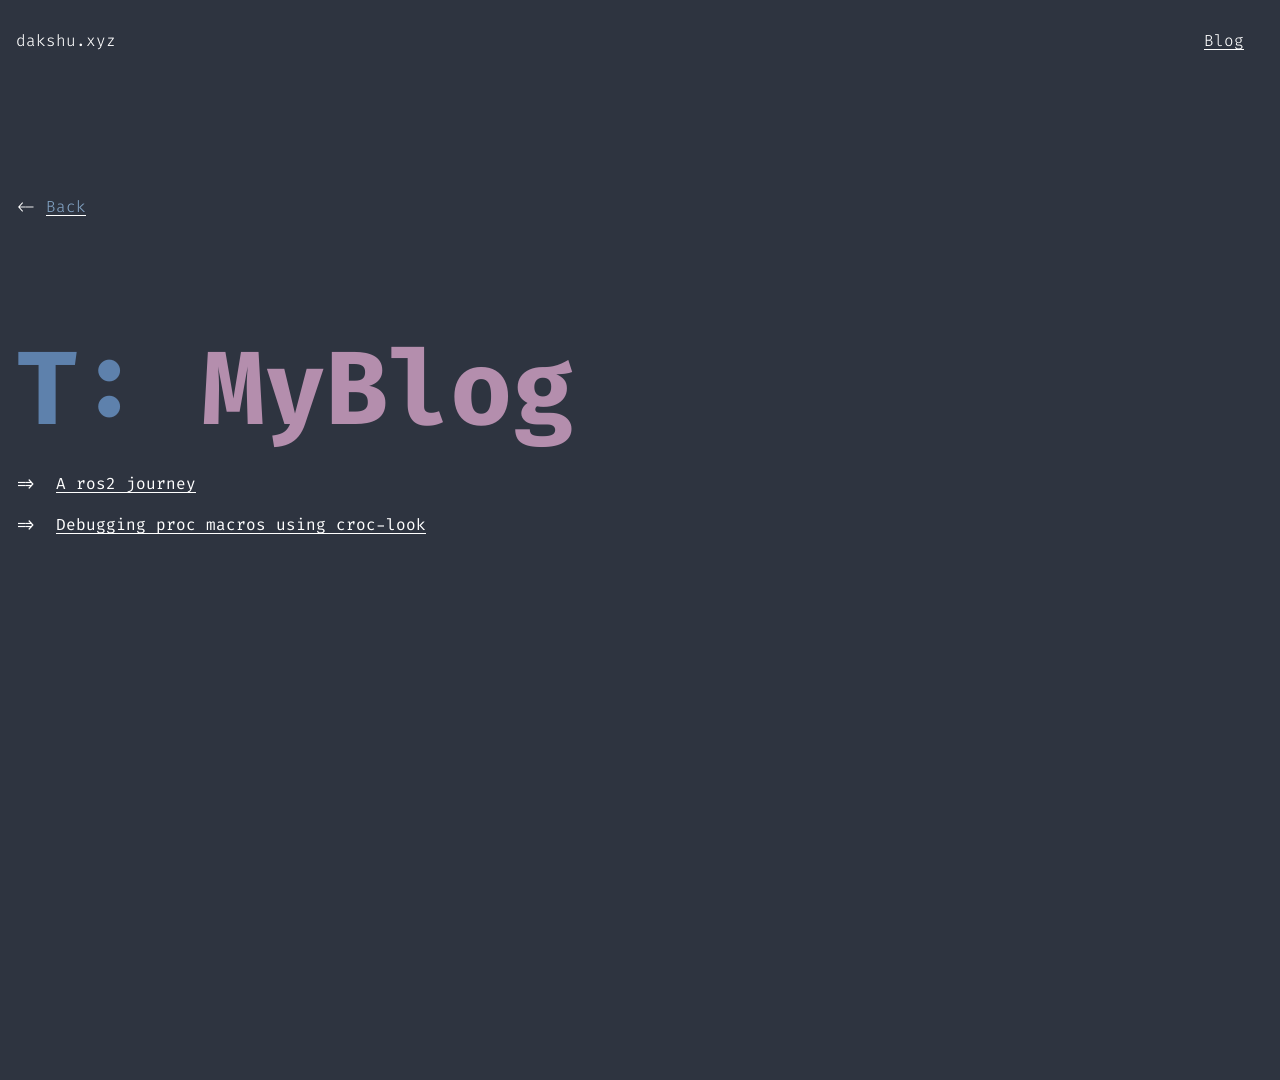
==== commit 0bbb7274: "Deploying to gh-pages from @ Daksh14/PW@cc6cbc2f14933d2d9eed8482f619bceb96cdd880 🚀" ====
--- a/blog/index.html
+++ b/blog/index.html
@@ -89,15 +89,14 @@
               <span class="color-6">MyBlog</span>             
             </p>
             <p class="blog-listing">
+              <ul>
+                <li><a class="underline" href="./arj.html"
+                >A ros2 journey</a></li>
+                <li><a class="underline" href="./dpmucl.html"
+                >Debugging proc macros using croc-look</a
+              ></li>
+              </ul>
               
-              <a class="underline" href="./arj.html"
-                >/\ A ros2 journey</a
-              >
-<br><br>
-              
-              <a class="underline" href="./dpmucl.html"
-                >/\ Debugging proc macros using croc-look</a
-              >
             </p>
           </div>
         </div>
--- a/assets/styles/main.css
+++ b/assets/styles/main.css
@@ -1 +1 @@
-html{height:100%;box-sizing:border-box;font-size:100%}*,*:before,*:after{box-sizing:inherit}body{margin:0;padding:0;height:100%;overflow-x:hidden;font-family:"Fira Code",monospace !important;color:#fff}h1,h2,h3,h4,h5{margin:0;padding:0}h1{font-size:200%}.no-margin-padding{margin:0;padding:0}a{-webkit-text-decoration:none;text-decoration:none;color:inherit}.color-1{color:#4c566a}.color-2{color:#5e81ac}.color-3{color:#81a1c1}.color-4{color:#88c0d0}.color-5{color:#ebcb8b}.color-6{color:#b48ead}.color-7{color:#22e0dc}.color-8{color:#a3be8c}.bg{background:#2e3440}.container-lg{margin:0 auto;padding-right:1rem;padding-left:1rem;width:100%}@media(min-width: 1200px){.container-lg{max-width:1500px}}@media(min-width: 1800px){.container-lg{max-width:1600px}}header{position:absolute;width:100%}header .parent{display:grid;height:100%;grid-template-columns:repeat(3, 1fr);margin:0 auto}header .center-part{text-align:center}@media(max-width: 700px){header .center-part{grid-column:3;text-align:right}}header .center-part p{left:0;right:0}header .center-part,header .left-part,header .right-part{margin-top:30px}header .center-part p,header .left-part p,header .right-part p{margin:0;display:inline;white-space:nowrap}@media(max-width: 700px){header .center-part p,header .left-part p,header .right-part p{font-size:10px}}header .right-part{text-align:right;grid-column:3}header .right-part p{margin-right:20px}header:after{flex:1;content:""}footer{background:#4c566a;padding:50px}@media(max-width: 700px){footer{padding:30px;font-size:10px}}.commit-details{font-size:1rem}p{font-weight:lighter}.main-text{white-space:nowrap;font-size:calc(1.775rem + 6.3vw);font-weight:900}@media(min-width: 1200px){.main-text{font-size:6.5rem}}@media(max-width: 940px){.main-text{font-size:calc(1.625rem + 4.5vw)}}@media(max-width: 940px)and (min-width: 1200px){.main-text{font-size:5rem}}@media(max-width: 600px){.main-text{font-size:calc(1.425rem + 2.1vw);margin-top:30%}}@media(max-width: 600px)and (min-width: 1200px){.main-text{font-size:3rem}}main .first-page{display:flex;align-items:flex-start}main .first-page .blog-announcement{position:relative;margin-bottom:50px}main .first-page .main-text{margin-bottom:10px}main .first-page-blog{position:relative;top:20%}main .second-page{height:100%}main .second-page .projects{display:grid;grid-gap:10px;grid-template-columns:1fr 1fr 1fr;grid-template-rows:1fr 1fr;grid-auto-rows:minmax(min-content, max-content)}@media(max-width: 940px){main .second-page .projects{grid-template-rows:auto 1fr 1fr 1fr;grid-template-columns:1fr 1fr}}main .second-page .projects .title-text .inline-text{margin:0;padding:0;display:inline !important}@media(max-width: 940px){main .second-page .projects .title-text{grid-row:1;width:100%;grid-column:1}main .second-page .projects .title-text .inline-text{display:block !important}main .second-page .projects .title-text .inline-text br{display:none}}main .second-page .projects .rtoml{background:#5e81ac}main .second-page .projects .turtlebot{background-image:url("https://i.ibb.co/7JmvBCwc/IMG-3799.jpg");background-size:cover;background-position:20% 45%;transition:.2s all ease;-webkit-transition:.2s all ease;-moz-transition:.2s all ease;-ms-transition:.2s all ease;-o-transition:.2s all ease;border-radius:20px}main .second-page .projects .turtlebot:hover{background-position:50%}main .second-page .projects .turtlebot .card{background:rgba(76,86,106,.8)}main .second-page .projects .turtlebot .card:hover{background:rgba(76,86,106,.6)}main .second-page .projects .octane{background-image:url("https://raw.githubusercontent.com/OctaneWeb/OctaneSite/develop/docs/assets/logo.png");background-size:cover;border-radius:20px;background-position:0% -30%;background-repeat:no-repeat;transition:.2s all ease;-webkit-transition:.2s all ease;-moz-transition:.2s all ease;-ms-transition:.2s all ease;-o-transition:.2s all ease}main .second-page .projects .octane:hover{background-position:0% -15%}main .second-page .projects .octane .card{background:rgba(76,86,106,.8)}main .second-page .projects .octane .card:hover{background:rgba(76,86,106,.5)}main .second-page .projects .sanitizer .card .underline:after{background-color:#88c0d0}main .second-page .projects .croc-look .card .underline:after{background-color:#88c0d0}main .second-page .projects .iso-rs .card .underline:after{background-color:#88c0d0}main .second-page .card{height:100%;padding:20px;display:flex;border-radius:20px;background:#4c566a}main .second-page .card .other-info{font-size:.8em}@media(max-width: 940px){main .second-page .card{padding:20px}}@media(max-width: 600px){main .second-page .card{padding:15px}}main .second-page .card h1{font-weight:900;font-size:calc(1.255rem + 0.06vw)}@media(min-width: 1200px){main .second-page .card h1{font-size:1.3rem}}main .second-page .card h3{font-size:0.8rem;margin-top:10px}main .second-page .card span{font-size:12px}main .second-page .card button{margin-top:10px}main .blog-post{position:relative;top:150px;height:100%;display:flex;align-items:center;justify-content:center;flex-direction:column}main .blog-post ul{list-style-type:"-> "}main .blog-post ul li{margin-bottom:10px}main .blog-post code{background:#2c3e50;padding:3px}main .blog-post pre{background:#2c3e50;padding-left:2px}main .blog-post pre code{background:none}main .blog-post video{width:60%}main .blog-post .center{text-align:center}main .blog-post div{position:relative;max-width:70%}@media(max-width: 1000px){main .blog-post div{max-width:80%}}@media(max-width: 600px){main .blog-post div{max-width:100%}}main .blog-post .heading{max-width:90%;font-size:calc(1.375rem + 1.5vw);font-weight:900}@media(min-width: 1200px){main .blog-post .heading{font-size:2.5rem}}@media(max-width: 940px){main .blog-post .heading{font-size:calc(1.275rem + 0.3vw)}}@media(max-width: 940px)and (min-width: 1200px){main .blog-post .heading{font-size:1.5rem}}main .blog-post .date{margin-right:auto}main .blog-post .duration{position:absolute;right:0;top:0}main .blog-post .content{position:relative;font-weight:100;font-size:1.2em}main .blog-post .content::after{content:"";position:absolute;left:-30px;top:0;width:100%;height:1px;background:#2c3e50}main .blog-post .footer-blog{max-width:100%;width:100%;position:relative;margin-top:50px;margin-bottom:50px}main .third-page{padding-top:10px;padding-bottom:10px;text-align:center}button{background:rgba(0,0,0,0);border:1px solid #b48ead;border-radius:20px;font-family:"Fira Code";padding:10px;cursor:pointer;font-weight:bold;color:#fff;background:#b48ead;outline:none}.commit{display:inline;font-weight:900;background:linear-gradient(to right, #FFF 20%, #88C0D0 40%, #88C0D0 60%, #FFF 80%);background-size:400%;color:rgba(0,0,0,0);-webkit-background-clip:text;animation:shine 5s linear infinite;-webkit-animation:shine 5s linear infinite}@keyframes shine{to{background-position:400%}}.underline{display:inline-block;position:relative;cursor:pointer}.underline:after{content:"";position:absolute;width:100%;transform:scaleX(1);height:1px;bottom:0;top:90%;left:0;background-color:#fff;transform-origin:bottom right;transition:transform .25s ease-out}.underline:hover:after{transform:scaleX(0);transform-origin:bottom left}.equals{position:relative;left:-50px}.top{position:relative;top:-50px;opacity:0}.right{position:relative;right:-50px;opacity:0}.left{position:relative;left:-50px;opacity:0}.dots{opacity:0}
+html{height:100%;box-sizing:border-box;font-size:100%}*,*:before,*:after{box-sizing:inherit}body{margin:0;padding:0;height:100%;overflow-x:hidden;font-family:"Fira Code",monospace !important;color:#fff}h1,h2,h3,h4,h5{margin:0;padding:0}h1{font-size:200%}.no-margin-padding{margin:0;padding:0}a{-webkit-text-decoration:none;text-decoration:none;color:inherit}.color-1{color:#4c566a}.color-2{color:#5e81ac}.color-3{color:#81a1c1}.color-4{color:#88c0d0}.color-5{color:#ebcb8b}.color-6{color:#b48ead}.color-7{color:#22e0dc}.color-8{color:#a3be8c}.bg{background:#2e3440}.container-lg{margin:0 auto;padding-right:1rem;padding-left:1rem;width:100%}@media(min-width: 1200px){.container-lg{max-width:1500px}}@media(min-width: 1800px){.container-lg{max-width:1600px}}header{position:absolute;width:100%}header .parent{display:grid;height:100%;grid-template-columns:repeat(3, 1fr);margin:0 auto}header .center-part{text-align:center}@media(max-width: 700px){header .center-part{grid-column:3;text-align:right}}header .center-part p{left:0;right:0}header .center-part,header .left-part,header .right-part{margin-top:30px}header .center-part p,header .left-part p,header .right-part p{margin:0;display:inline;white-space:nowrap}@media(max-width: 700px){header .center-part p,header .left-part p,header .right-part p{font-size:10px}}header .right-part{text-align:right;grid-column:3}header .right-part p{margin-right:20px}header:after{flex:1;content:""}footer{background:#4c566a;padding:50px}@media(max-width: 700px){footer{padding:30px;font-size:10px}}.commit-details{font-size:1rem}p{font-weight:lighter}.main-text{white-space:nowrap;font-size:calc(1.775rem + 6.3vw);font-weight:900}@media(min-width: 1200px){.main-text{font-size:6.5rem}}@media(max-width: 940px){.main-text{font-size:calc(1.625rem + 4.5vw)}}@media(max-width: 940px)and (min-width: 1200px){.main-text{font-size:5rem}}@media(max-width: 600px){.main-text{font-size:calc(1.425rem + 2.1vw);margin-top:30%}}@media(max-width: 600px)and (min-width: 1200px){.main-text{font-size:3rem}}main .first-page{display:flex;align-items:flex-start}main .first-page .blog-announcement{position:relative;margin-bottom:50px}main .first-page .main-text{margin-bottom:10px}main .first-page-blog{position:relative;top:20%}main .first-page-blog ul{list-style-type:"=>  "}main .first-page-blog ul li{margin-bottom:20px}main .second-page{height:100%}main .second-page .projects{display:grid;grid-gap:10px;grid-template-columns:1fr 1fr 1fr;grid-template-rows:1fr 1fr;grid-auto-rows:minmax(min-content, max-content)}@media(max-width: 940px){main .second-page .projects{grid-template-rows:auto 1fr 1fr 1fr;grid-template-columns:1fr 1fr}}main .second-page .projects .title-text .inline-text{margin:0;padding:0;display:inline !important}@media(max-width: 940px){main .second-page .projects .title-text{grid-row:1;width:100%;grid-column:1}main .second-page .projects .title-text .inline-text{display:block !important}main .second-page .projects .title-text .inline-text br{display:none}}main .second-page .projects .rtoml{background:#5e81ac}main .second-page .projects .turtlebot{background-image:url("https://i.ibb.co/7JmvBCwc/IMG-3799.jpg");background-size:cover;background-position:20% 45%;transition:.2s all ease;-webkit-transition:.2s all ease;-moz-transition:.2s all ease;-ms-transition:.2s all ease;-o-transition:.2s all ease;border-radius:20px}main .second-page .projects .turtlebot:hover{background-position:50%}main .second-page .projects .turtlebot .card{background:rgba(76,86,106,.8)}main .second-page .projects .turtlebot .card:hover{background:rgba(76,86,106,.6)}main .second-page .projects .octane{background-image:url("https://raw.githubusercontent.com/OctaneWeb/OctaneSite/develop/docs/assets/logo.png");background-size:cover;border-radius:20px;background-position:0% -30%;background-repeat:no-repeat;transition:.2s all ease;-webkit-transition:.2s all ease;-moz-transition:.2s all ease;-ms-transition:.2s all ease;-o-transition:.2s all ease}main .second-page .projects .octane:hover{background-position:0% -15%}main .second-page .projects .octane .card{background:rgba(76,86,106,.8)}main .second-page .projects .octane .card:hover{background:rgba(76,86,106,.5)}main .second-page .projects .sanitizer .card .underline:after{background-color:#88c0d0}main .second-page .projects .croc-look .card .underline:after{background-color:#88c0d0}main .second-page .projects .iso-rs .card .underline:after{background-color:#88c0d0}main .second-page .card{height:100%;padding:20px;display:flex;border-radius:20px;background:#4c566a}main .second-page .card .other-info{font-size:.8em}@media(max-width: 940px){main .second-page .card{padding:20px}}@media(max-width: 600px){main .second-page .card{padding:15px}}main .second-page .card h1{font-weight:900;font-size:calc(1.255rem + 0.06vw)}@media(min-width: 1200px){main .second-page .card h1{font-size:1.3rem}}main .second-page .card h3{font-size:0.8rem;margin-top:10px}main .second-page .card span{font-size:12px}main .second-page .card button{margin-top:10px}main .blog-post{position:relative;top:150px;height:100%;display:flex;align-items:center;justify-content:center;flex-direction:column}main .blog-post ul{list-style-type:"-> "}main .blog-post ul li{margin-bottom:10px}main .blog-post code{background:#2c3e50;padding:3px}main .blog-post pre{background:#2c3e50;padding-left:2px}main .blog-post pre code{background:none}main .blog-post video{width:60%}main .blog-post .center{text-align:center}main .blog-post div{position:relative;max-width:70%}@media(max-width: 1000px){main .blog-post div{max-width:80%}}@media(max-width: 600px){main .blog-post div{max-width:100%}}main .blog-post .heading{max-width:90%;font-size:calc(1.375rem + 1.5vw);font-weight:900}@media(min-width: 1200px){main .blog-post .heading{font-size:2.5rem}}@media(max-width: 940px){main .blog-post .heading{font-size:calc(1.275rem + 0.3vw)}}@media(max-width: 940px)and (min-width: 1200px){main .blog-post .heading{font-size:1.5rem}}main .blog-post .date{margin-right:auto}main .blog-post .duration{position:absolute;right:0;top:0}main .blog-post .content{position:relative;font-weight:100;font-size:1.2em}main .blog-post .content::after{content:"";position:absolute;left:-30px;top:0;width:100%;height:1px;background:#2c3e50}main .blog-post .footer-blog{max-width:100%;width:100%;position:relative;margin-top:50px;margin-bottom:50px}main .third-page{padding-top:10px;padding-bottom:10px;text-align:center}button{background:rgba(0,0,0,0);border:1px solid #b48ead;border-radius:20px;font-family:"Fira Code";padding:10px;cursor:pointer;font-weight:bold;color:#fff;background:#b48ead;outline:none}.commit{display:inline;font-weight:900;background:linear-gradient(to right, #FFF 20%, #88C0D0 40%, #88C0D0 60%, #FFF 80%);background-size:400%;color:rgba(0,0,0,0);-webkit-background-clip:text;animation:shine 5s linear infinite;-webkit-animation:shine 5s linear infinite}@keyframes shine{to{background-position:400%}}.underline{display:inline-block;position:relative;cursor:pointer}.underline:after{content:"";position:absolute;width:100%;transform:scaleX(1);height:1px;bottom:0;top:90%;left:0;background-color:#fff;transform-origin:bottom right;transition:transform .25s ease-out}.underline:hover:after{transform:scaleX(0);transform-origin:bottom left}.equals{position:relative;left:-50px}.top{position:relative;top:-50px;opacity:0}.right{position:relative;right:-50px;opacity:0}.left{position:relative;left:-50px;opacity:0}.dots{opacity:0}
